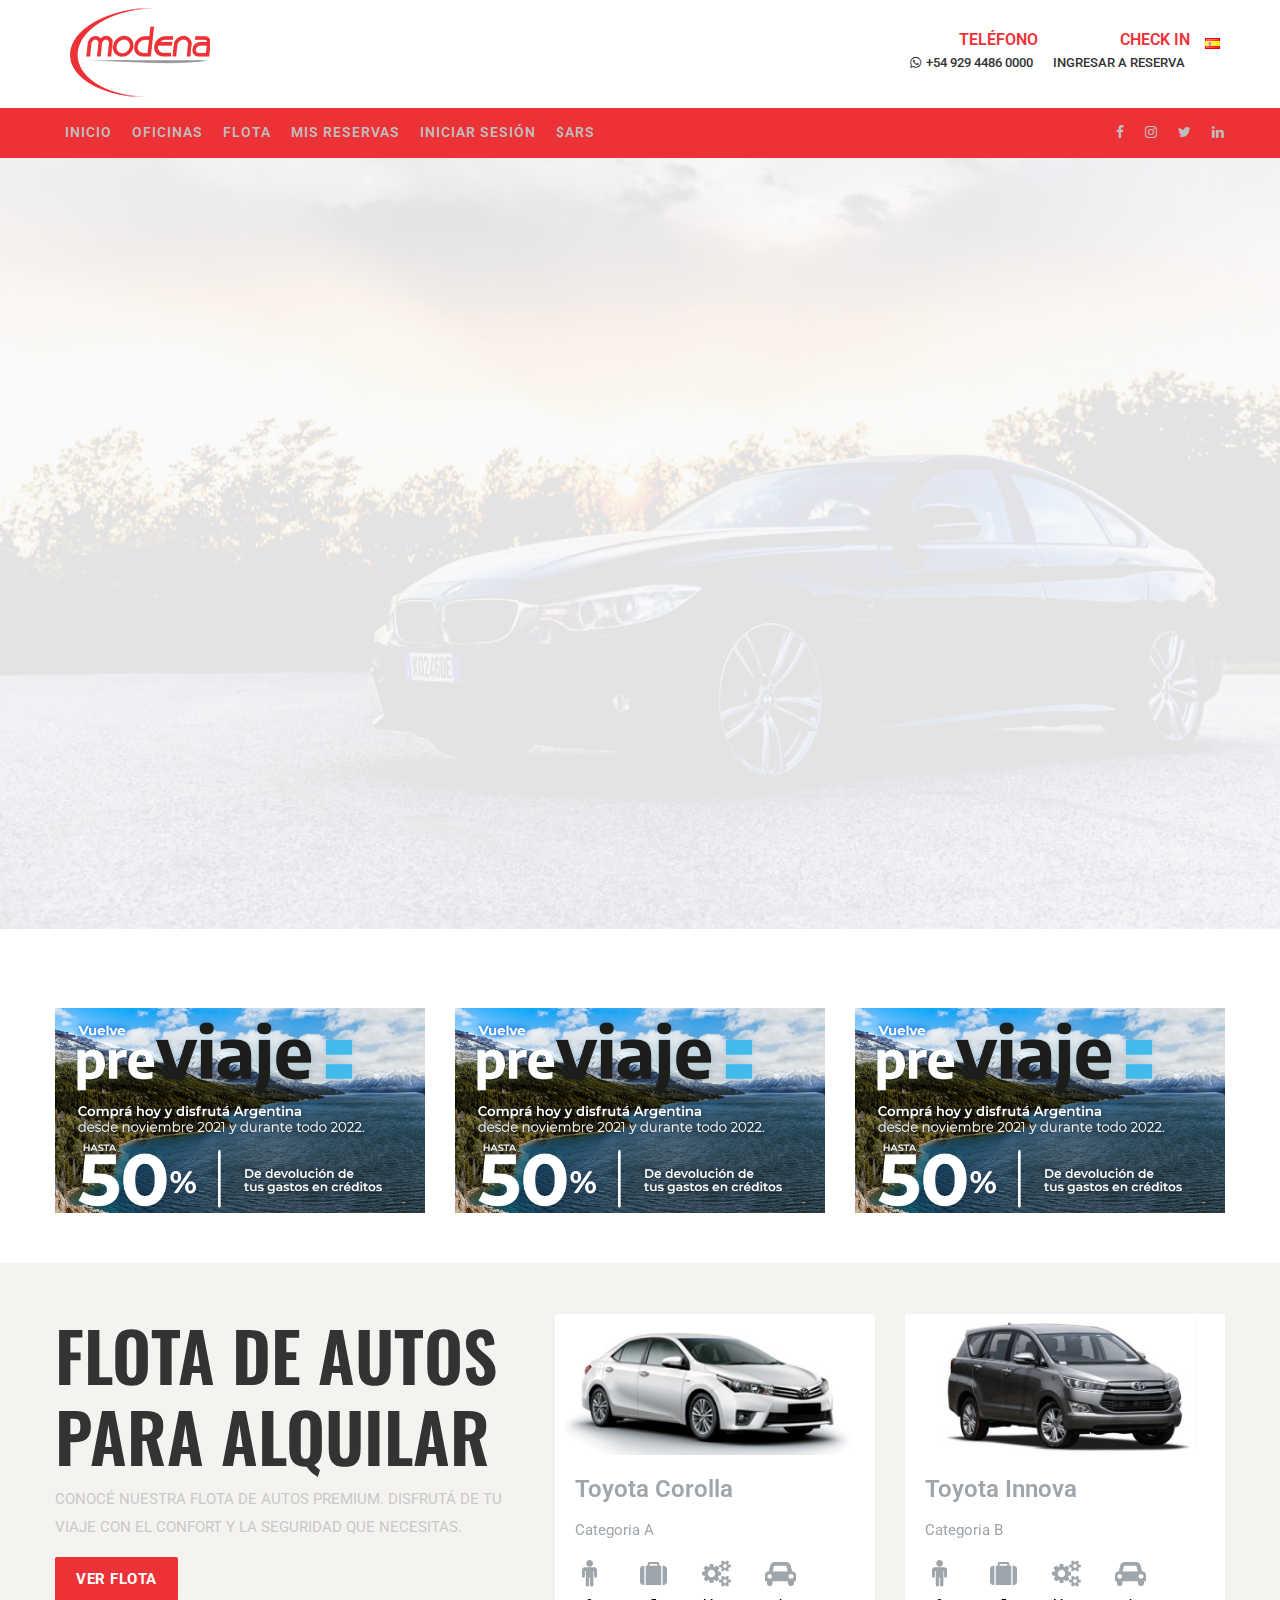
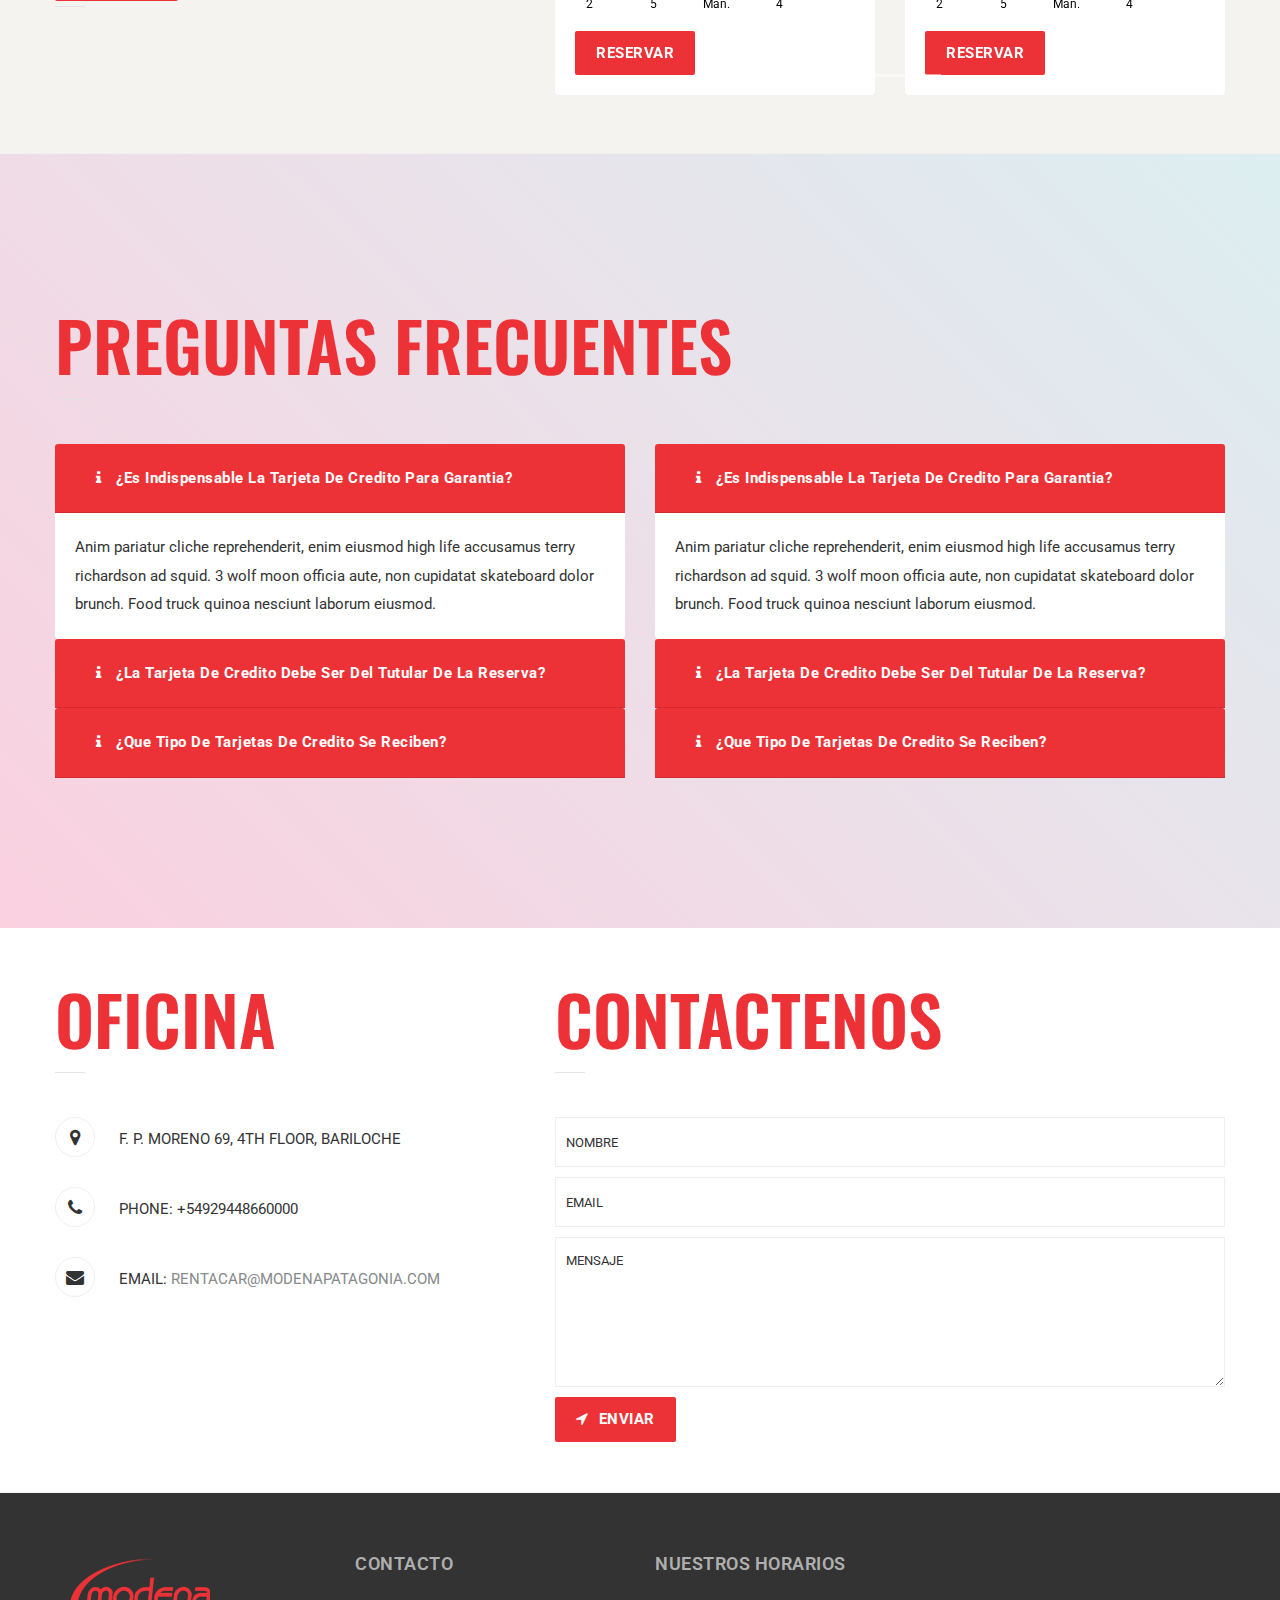
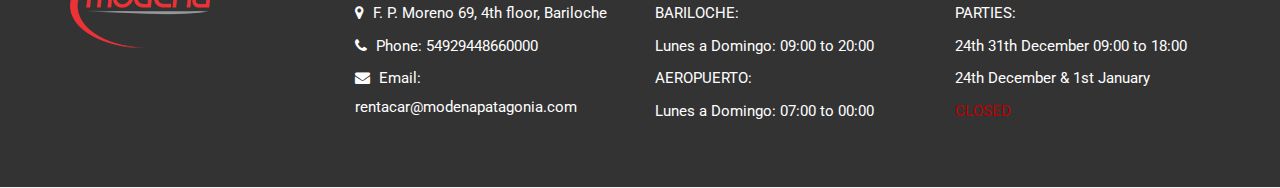
==== index.html @ 7d36aa36 "Upload inicial" ====
<!doctype html>
<html lang="en">
  <head>
    <meta charset="utf-8">
    <meta content="IE=edge" http-equiv="X-UA-Compatible">
    <meta content="width=device-width, initial-scale=1, maximum-scale=1" name="viewport">
    <!-- ========== SEO ========== -->
    <title>Modena Car Rental</title>
    <meta content="" name="description">
    <meta content="" name="keywords">
    <meta content="" name="author">
    <!-- ========== FAVICON ========== -->
    <link rel="apple-touch-icon-precomposed" href="images/favicon-apple.png"/>
    <link rel="icon" href="images/favicon.png">
    <!-- ========== STYLESHEETS ========== -->
    <link rel="stylesheet" href="css/bootstrap.min.css">
    <link rel="stylesheet" href="css/bootstrap-select.min.css">
    <link rel="stylesheet" href="css/jquery.mmenu.css">
    <link rel="stylesheet" href="revolution/css/layers.css">
    <link rel="stylesheet" href="revolution/css/settings.css">
    <link rel="stylesheet" href="revolution/css/navigation.css">
    <link rel="stylesheet" href="css/animate.min.css">
    <link rel="stylesheet" href="css/owl.carousel.min.css">
    <link rel="stylesheet" href="css/daterangepicker.css">
    <link rel="stylesheet" href="css/magnific-popup.css">
    <link rel="stylesheet" href="css/style.css">
    <link rel="stylesheet" href="css/responsive2.css">
    <!-- ========== ICON FONTS ========== -->
    <link href="fonts/font-awesome.min.css" rel="stylesheet">
    <link href="fonts/flaticon.css" rel="stylesheet">
    <!-- ========== GOOGLE FONTS ========== -->
    <link href="https://fonts.googleapis.com/css?family=Oswald:400,500,600,700%7CRoboto:100,300,400,400i,500,700" rel="stylesheet">
  </head>
  <body>
    <!-- ========== WHATSAPP ========== -->
  
  


  <!-- MODAL LOGINS -->
	
	<div id="mis-reservas" class="modal fade">
    <div class="modal-dialog modal-lg">
        <div class="modal-content">
          
            <div class="modal-body">
			 <button type="button" class="bootbox-close-button close" data-dismiss="modal" aria-hidden="true">×</button>
			<div class="modal-header row form-group">
                                   
                                    <h5 class="text-uppercase italic text-medium font-weight-600 trn">Mis Reservas </h5>
                                </div>
               
              <div class="row justify-content-md-center">

                <div class="col-lg-4">
                    <div class="padding-30px background-white border-1 border-grey-1">
                        <form>
                            <div class="form-group">
                                <label  class="col-form-label"><strong class=" trn">Correo Electrónico</strong></label>
                                <input type="email" class="form-control rounded-0 apiom_email" id="" placeholder="Email">
                            </div>
                            <div class="form-group">
                                <label for="inputPassword3" class="col-form-label"><strong class=" trn">Numero de Confirmación</strong></label>
                                <input type="text" class="form-control rounded-0" id="apiom_confirmation_number" placeholder="">
                            </div>
                            
                            <div class="form-group">
                                <a href="#" id="apiom_submit_mis_reservas" class="btn btn-primary btn-block rounded-0 background-main-color trn">Ir a la reserva</a>
                            </div>
                        </form>
                    </div>
                </div>

                <div class="col-lg-4 col-md-6">
                    <div class="margin-bottom-20px margin-top-20px">
                        <i class="fa fa-ticket margin-right-10px" aria-hidden="true"></i> <strong class="text-uppercase trn">¿No sabes cual es tu Nº de confirmación?</strong>
                        <span class="d-block text-grey-2 trn">Te enviaremos tu Nº de reserva al mail registrado en nuestro sistema</span>
						<span class="d-block"><a  class="text-grey-2 collapsed" data-toggle="collapse" data-parent="#accordion" href="#collapse3" aria-expanded="false" aria-controls="collapse1" class=" trn">ENVIAR EMAIL</a></span>
							<div class="  panel-collapse collapse" id="collapse3"  role="tabpanel" aria-labelledby="heading4" aria-expanded="false">
						 <div class="form-group">
                                
                                <input type="text" class="form-control rounded-0" id="inputPassword3" placeholder="Email">
                            </div>
							 <div class="form-group">
                                <a href="#" class="btn btn-primary btn-block rounded-0 background-main-color trn">Enviar</a>
                            </div>
                    </div>
					 </div>

                   
                   
                </div>
				
				

            </div>
            </div>
        </div>
    </div>
	 </div>
	 
	 
	 
	 
	 <div id="iniciar-sesion" class="modal fade">
    <div class="modal-dialog modal-lg">
        <div class="modal-content">
          
            <div class="modal-body">
			 <button type="button" class="bootbox-close-button close" data-dismiss="modal" aria-hidden="true">×</button>
			<div class="modal-header row form-group">
                                   
                                    <h5 class="text-uppercase italic text-medium font-weight-600 trn">Iniciar Sesión </h5>
                                </div>
               
              <div class="row justify-content-md-center">

                <div class="col-lg-4">
                    <div class="padding-30px background-white border-1 border-grey-1">
                        <form>
                            <div class="form-group">
                                <label for="inputEmail3" class="col-form-label"><strong class=" trn">Correo Electrónico</strong></label>
                                <input type="email" class="form-control rounded-0 apiom_email" id="" placeholder="Email">
                            </div>
                            <div class="form-group">
                                <label for="inputPassword3" class="col-form-label"><strong class=" trn">Contraseña</strong></label>
                                <input type="password" class="form-control rounded-0" id="apiom_password" placeholder="Contraseña">
                            </div>
                            
                            <div class="form-group">
                                <a href="#" id="apiom_submit_login" class="btn btn-primary btn-block rounded-0 background-main-color trn">Ingresar</a>
                            </div>
                        </form>
                    </div>
                </div>

                <div class="col-lg-4 col-md-6">
                    <div class="margin-bottom-20px margin-top-20px">
                        <i class="fa fa-key margin-right-10px" aria-hidden="true"></i> <strong class="text-uppercase trn">¿Olvidó su contraseña?</strong>
                        <span class="d-block text-grey-2 trn">Te enviaremos tu contraseña al mail registrado en nuestro sistema.</span>
						<span class="d-block"><a  class="text-grey-2 collapsed" data-toggle="collapse" data-parent="#accordion" href="#collapse1" aria-expanded="false" aria-controls="collapse1  trn">ENVIAR EMAIL</a></span>
							<div class="  panel-collapse collapse" id="collapse1"  role="tabpanel" aria-labelledby="heading4" aria-expanded="false">
						 <div class="form-group">
                                
                                <input type="text" class="form-control rounded-0" id="inputPassword3" placeholder="Email">
                            </div>
							 <div class="form-group">
                                <a href="#" class="btn btn-primary btn-block rounded-0 background-main-color trn">Enviar</a>
                            </div>
                    </div>
					 </div>

                    <div class="margin-bottom-15px padding-bottom-15px border-bottom-1 border-grey-2">
                        <i class="fa fa-user margin-right-10px" aria-hidden="true"></i> <strong class="text-uppercase collapsed trn" >¿Primera vez? </strong>
                        <span class="d-block"><a data-toggle="collapse" data-parent="#accordion" href="#collapse2" aria-expanded="false" aria-controls="collapse1" class="text-grey-2 trn">REGISTRATE</a></span>
                    </div>
                   
                </div>
				
				 <div class="col-lg-6 col-md-6 panel-collapse collapse" id="collapse2"  role="tabpanel" aria-labelledby="heading4" aria-expanded="false">
                     <div class="margin-top-20px padding-30px background-white border-1 border-grey-1">
					<form>
					<strong class="text-uppercase trn">REGISTRARSE</strong>
                        <div class="form-row">
                            <div class="form-group col-md-6">
                                <label   class=" trn">Nombre</label>
                                <input type="text" class="form-control"   placeholder="Nombre">
                            </div>
                            <div class="form-group col-md-6">
                                <label   class=" trn">Apellido</label>
                                <input type="email" class="form-control"   placeholder="Apellido">
                            </div>
                        </div>
                        <div class="form-group">
                            <label  class=" trn">Email</label>
                            <input type="text" class="form-control"   placeholder="Email">
                        </div>
                        <div class="form-row">
                            <div class="form-group col-md-6">
                                <label   class=" trn">Contraseña</label>
                                <input type="password" class="form-control"   placeholder="Contraseña">
                            </div>
                            <div class="form-group col-md-6">
                                <label   class=" trn">Repetir Contraseña</label>
                                <input type="password" class="form-control"   placeholder="Contraseña">
                            </div>
                        </div>
                        <a href="#" class="btn-sm btn-lg btn-block background-main-color text-white text-center font-weight-bold text-uppercase rounded-0 padding-15px trn">Enviar</a>
                    </form>
					 </div>
                </div>

            </div>
            </div>
        </div>
    </div>
	 </div>
	 
	 
	 
<!-- END MODAL LOGINS -->


  
  
    <!-- ========== MOBILE MENU ========== -->
    <nav id="mobile-menu"></nav>
    <!-- ========== WRAPPER ========== -->
    <div class="wrapper">
      <!-- ========== TOP MENU ========== -->
      <div class="topbar">
        <div class="container">
         <div class="brand">
            <div class="logo">
              <a href="index.html">
                <img src="images/LOGO-rentafacil.png" alt="">
              </a>
            </div>
          </div>
          <div class="top-right-menu">
            <ul class="top-menu">
              <li class="d-none d-md-inline">
			  <h6 style="text-align:right; margin-bottom:0px;">TELÉFONO</h6>
                <a href="tel:5492944860000">
				
                  <i class="fa fa-whatsapp"></i>+54 929 4486 0000
                </a>
              </li>
              <li class="d-none d-md-inline">
			  <h6 style="text-align:right; margin-bottom:0px;">CHECK IN</h6>
                <a href="#">Ingresar a Reserva</a>
              </li>
              <li class="language-menu">
                <a href="#" class="active-language" id="idiomaSelector"><img src="images/icons/flags/es.png" class="bg-esp" alt="Image"></a>
                <ul class="languages">
				
				 <li class="language"><a   class="lang_selector" id="idiomaES" data-value="es"
                onclick="setIdioma('ES', true);$('#idiomaSelector').html(getIdiomaCompleto())"><img class="bg-ing"
                    src="images/icons/flags/es.png" alt=""><span  class=" trn"> Español</span></a></li>

								<li class="language"><a   class="lang_selector" id="idiomaEN" data-value="en" onclick="setIdioma('EN', true);$('#idiomaSelector').html(getIdiomaCompleto())"  ><img class="bg-ing" src="images/icons/flags/gb.png" alt=""> <span  class=" trn">Inglés</span></a></li>
								<li class="language"><a   class="lang_selector" id="idiomaPT" data-value="pt" onclick="setIdioma('PT', true);$('#idiomaSelector').html(getIdiomaCompleto())"><img class="bg-bra trn" src="images/icons/flags/pt.png" alt=""> <span  class=" trn">Portugués</span></a></li>
                 
                </ul>
              </li>
            </ul>
          </div>
        </div>
      </div>
      <!-- ========== HEADER ========== -->
      <header class="horizontal-header sticky-header" data-menutoggle="991">
        <div class="container">
          <!-- BRAND -->
          
          <!-- MOBILE MENU BUTTON -->
          <div id="toggle-menu-button" class="toggle-menu-button">
            <span class="line"></span>
            <span class="line"></span>
            <span class="line"></span>
          </div>
          <!-- MAIN MENU -->
          <nav id="main-menu" class="main-menu">
            <ul class="menu">
              <li class="menu-item">
                <a href="index.html">INICIO</a>
               
              </li>
              <li class="menu-item ">
                <a href="oficinas.html">OFICINAS</a>
                
              </li>
			   <li class="menu-item ">
                <a href="flota.html">FLOTA</a>
                
              </li>
			   <li class="menu-item ">
                <a href="#"  data-toggle="modal" data-target="#mis-reservas">MIS RESERVAS</a>
                
              </li>
			   <li class="menu-item ">
                <a href="#"  data-toggle="modal" data-target="#iniciar-sesion" >INICIAR SESIÓN</a>
                
              </li>
              
                  <li class="menu-item dropdown">
                    <a href="#" class="apiom_ul_monedas  " >$ARS</a>
					<ul id="apiom_ulMonedaUsuario" class="submenu">
								<li class="convert menu-item" data-to-currency="ARS" id="ARS"><a>$ (ARS)</a></li>
								<li class="convert menu-item" data-to-currency="USD" id="USD"><a>US$ (USD)</a></li>
								<li class="convert menu-item" data-to-currency="EUR" value="EUR" id="EUR"><a>€ (EUR)</a></li>
								<li class="convert menu-item" data-to-currency="BRL" value="BRL" id="BRL"><a>R$ (BRL)</a></li>
								<li class="convert menu-item" data-to-currency="UYU" value="UYU" id="UYU"><a>$ (UYU)</a></li>
								
							</ul>
                   
                  </li>
                 
                 
             
            </ul>
			
			<ul class="menu" style="float:right;">
              <li class="menu-item">
                <a href="https://www.facebook.com/Nelson09091968/" target="_blank"><i class="fa fa-facebook"></i></a>
				</li>
				 <li class="menu-item">
                <a href="https://www.instagram.com/modenacarrental/"  target="_blank"><i class="fa fa-instagram"></i></a>
				</li>
        <li class="menu-item">
          <a href="https://twitter.com/modenacarrental"  target="_blank"><i class="fa fa-twitter"></i></a>
  </li>
  <li class="menu-item">
    <a href="https://www.linkedin.com/company/modena-car-rental/"  target="_blank"><i class="fa fa-linkedin"></i></a>
</li>
			  
			  
			  
			   </ul>
          </nav>
		  
		  
        </div>
      </header>
      <!-- ========== REVOLUTION SLIDER ========== -->
       <div class="slider">
        <div id="rev-slider-2" class="rev_slider color-slider op2" style="display:none" data-version="5.4.5">
         
          <!-- ========== VERTICAL BOOKING FORM ========== -->
          <div class="tp-static-layers index2">
            <div
              class="tp-static-layer tp-caption"
              data-startslide="0"
              data-endslide="99"
              data-frames='[{"delay":2000,"speed":750,"sfxcolor":"#ffffff","sfx_effect":"blockfromleft","frame":"0","from":"z:0;","to":"o:1;","ease":"Power3.easeInOut"},{"delay":"wait","speed":500,"sfxcolor":"#ffffff","sfx_effect":"blocktoleft","frame":"999","to":"z:0;","ease":"Power4.easeOut"}]'
              data-x="['left','left','center','center']"
              data-hoffset="['15','15','0','0']"
              data-y="['50','50','700','700']"
              data-width="[700, 700, 768, 480]"
              data-height="[auto, auto, auto, auto]"
              style="z-index: 11;">
              <div class="vertical-booking-form slider-booking-form">
                <!-- ========== BOOKING NOTIFICATION ========== -->
                <div id="booking-notification" class="notification"></div>
                <h3 class="form-title">Reserve su auto</h3>
                <div class="inner">
                  <form id="booking-form">
				  
				  
				   <div class="row">
                            <div class="form-group col-lg-6">
                                 <label>Ciudad desde</label>
                                <div class="destination"><form autocomplete="off" >
  <div id="apiom_ciudad_desde" class="autocomplete" >
    <input class="form-control" id="myInput" type="text" name="myCountry" placeholder="">
  </div>
  
</form>

								</div>
                            </div>
							<div class="form-group col-lg-6">
                                 <label>Ciudad hasta </label>
                                <div class="destination">
								<form autocomplete="off" >
  <div id="apiom_ciudad_hasta" class="autocomplete2" >
    <input class="form-control" id="myInput2" type="text" name="myCountry2" placeholder="">
  </div>
  
</form>
								</div>
                            </div>
                            <div class="form-group col-lg-6 col-xs-12">
                              <label>Fecha y Hora desde</label>

                              <div class="row">

                              <div class="form-group col-lg-6 col-xs-6">
                              
                                <input id="apiom_fecha_desde" type="date" class="apiom_fecha_desde form-control" value="15/06/2021" placeholder="Fecha desde">
                               <input type="hidden" id="apiom_fecha_desde">
                            </div>
                            <div class="form-group col-lg-6 col-xs-6">
                               
                              <input id="apiom_hora_desde" type="time" class="form-control timepicker">
                          </div>
                              
                              </div>
                            </div>

							 <div class="form-group col-lg-6 col-xs-12">
                   <label>Fecha y Hora Hasta</label>
                <div class="row">
                               
                   <div class="form-group col-lg-6 col-xs-6">
                                  <input id="apiom_fecha_hasta" type="date" class="apiom_fecha_hasta form-control" value="25/06/2021" placeholder="Fecha hasta">
                                  <input type="hidden" id="apiom_fecha_hasta">
                            </div>
                          
							 <div class="form-group col-lg-6 col-xs-6">
                              
                              
                               <div class="time-input"><input id="apiom_hora_hasta"  type="time" class="form-control timepicker"></div>
                            </div>
                          </div>
                          </div>



                            <div class="form-group  col-lg-6">
                               
                                <div class=""><input id="apiom_codigo_tarifa"  type="text" class="form-control" placeholder="Codigo de tarifa"></div>
                            </div>
                           
                        </div>
                   
                    <!-- BOOKING BUTTON -->
                    <button id="apiom_submit_search"  type="submit" class="btn btn-book">BUSCAR AUTO</button>
                    <div class="advanced-form-link">
                     
                    </div>
                  </form>
                </div>
              </div>
            </div>
          </div>
		  
		   <ul>
            <!-- SLIDE NR. 1 -->
            <li data-transition="crossfade">
              <!-- MAIN IMAGE -->
              <img src="images/bg1.jpg" alt="Image" title="Image" data-bgposition="center center" data-bgfit="cover" data-bgrepeat="no-repeat" data-bgparallax="10" class="rev-slidebg" data-no-retina="">
              <!-- LAYER NR. 1 -->
              <div
                class="tp-caption tp-resizeme"
                data-x="750"
                data-y="['180','180','100','100']"
                data-responsive_offset="on"
                data-fontsize="['65','50','40','30']"
                data-lineheight="['60','50','40','30']"
                data-whitespace="nowrap"
                data-frames='[{"delay":1000,"speed":750,"sfxcolor":"#ffffff","sfx_effect":"blockfromleft","frame":"0","from":"z:0;","to":"o:1;","ease":"Power3.easeInOut"},{"delay":"wait","speed":500,"sfxcolor":"#ffffff","sfx_effect":"blocktoleft","frame":"999","to":"z:0;","ease":"Power4.easeOut"}]'
                style="z-index: 5; color: #fff; font-weight: 900; text-shadow: 2px 2px #000; text-align:right;">
                MODENA </br>Car Rental
              </div>
             
            </li>
           
          </ul>
        </div>
      </div>
      <!-- ========== ABOUT ========== -->
      <section class="hidden-xs ">
        <div class="container">
          <div class="row" id=”apiom_promociones”>
            <div class="col-lg-4">
              <img src="images/promo.jpg" class="img-fluid">
            </div>
			 <div class="col-lg-4">
              <img src="images/promo.jpg" class="img-fluid">
            </div>
            <div class="col-lg-4">
              <img src="images/promo.jpg" class="img-fluid">
            </div>
          </div>
        </div>
      </section>
	  
	 
      <!-- ========== ROOMS ========== -->
      <section class="rooms gray">
        <div class="container">
         
          
           
         
          <div class="row">
            <!-- ITEM -->
            <div class="col-md-5">
			<div class="section-title">
			  <h4>Flota de Autos para alquilar</h4>
			  <p>Conocé nuestra flota de autos premium. Disfrutá de tu viaje con el confort y la seguridad que necesitas.</p>
                <button href="flota.html"  type="submit" class="btn btn-book">Ver flota </button>
            </div>
			 </div>
            <!-- ITEM -->
           <div class="col-md-7">
              <!--Carousel Wrapper-->
    <div id="multi-item-example" class="carousel slide carousel-multi-item" data-ride="carousel">

      <!--Controls-->
      <!-- <div class="controls-top"> -->
        <!-- <a class="btn-floating" href="#multi-item-example" data-slide="prev"><i class="fa fa-chevron-left"></i></a> -->
        <!-- <a class="btn-floating" href="#multi-item-example" data-slide="next"><i class="fa fa-chevron-right"></i></a> -->
      <!-- </div> -->
      <!--/.Controls-->

      <!--Indicators-->
      <ol class="carousel-indicators">
        <li data-target="#multi-item-example" data-slide-to="0" class="active"></li>
        <li data-target="#multi-item-example" data-slide-to="1"></li>
        <li data-target="#multi-item-example" data-slide-to="2"></li>
      </ol>
      <!--/.Indicators-->

      <!--Slides-->
      <div class="carousel-inner" role="listbox">

        <!--First slide-->
        <div class="carousel-item active">

          <div class="row">
            <div class="col-md-6">
              <div class="card mb-2">
                <img class="card-img-top" src="images/auto1.png"
                  alt="Card image cap">
                <div class="card-body">
                  <h3 class="card-title">Toyota Corolla</h3>
                  <p class="card-text">Categoria A</p>
				   <div class="detalles-auto">
				  <div class="details-item "><i class="fa fa-male"></i> <p class="texto-detalles">2</p></div>
				  <div class="details-item "><i class="fa fa-suitcase"></i><p class="texto-detalles">5</p></div>
				  <div class="details-item "><i class="fa fa-cogs"></i><p class="texto-detalles">Man.</p></div>
				  <div class="details-item"><i class="fa fa-car"></i><p class="texto-detalles">4</p></div>
				  </div>
                  <button class="btn btn-book">Reservar</button>
                 
                </div>
              </div>
            </div>

            <div class="col-md-6 clearfix d-none d-md-block">
              <div class="card mb-2">
                <img class="card-img-top" src="images/auto2.jpg"
                  alt="Card image cap">
                <div class="card-body">
                  <h3 class="card-title">Toyota Innova </h3>
                  <p class="card-text">Categoria B</p>
				  <div class="detalles-auto">
				  <div class="details-item "><i class="fa fa-male"></i> <p class="texto-detalles">2</p></div>
				  <div class="details-item "><i class="fa fa-suitcase"></i><p class="texto-detalles">5</p></div>
				  <div class="details-item "><i class="fa fa-cogs"></i><p class="texto-detalles">Man.</p></div>
				  <div class="details-item"><i class="fa fa-car"></i><p class="texto-detalles">4</p></div>
				  </div>
                  <button class="btn btn-book">Reservar</button>
                </div>
              </div>
            </div>

          
          </div>

        </div>
        <!--/.First slide-->

        <!--Second slide-->
        <div class="carousel-item">

         <div class="row">
            <div class="col-md-6">
              <div class="card mb-2">
                <img class="card-img-top" src="images/auto1.png"
                  alt="Card image cap">
                <div class="card-body">
                  <h3 class="card-title">Toyota Corolla</h3>
                  <p class="card-text">Categoria A</p>
				   <div class="detalles-auto">
				  <div class="details-item "><i class="fa fa-male"></i> <p class="texto-detalles">2</p></div>
				  <div class="details-item "><i class="fa fa-suitcase"></i><p class="texto-detalles">5</p></div>
				  <div class="details-item "><i class="fa fa-cogs"></i><p class="texto-detalles">Man.</p></div>
				  <div class="details-item"><i class="fa fa-car"></i><p class="texto-detalles">4</p></div>
				  </div>
                  <button class="btn btn-book">Reservar</button>
                 
                </div>
              </div>
            </div>

            <div class="col-md-6 clearfix d-none d-md-block">
              <div class="card mb-2">
                <img class="card-img-top" src="images/auto2.jpg"
                  alt="Card image cap">
                <div class="card-body">
                  <h3 class="card-title">Toyota Innova </h3>
                  <p class="card-text">Categoria B</p>
				  <div class="detalles-auto">
				  <div class="details-item "><i class="fa fa-male"></i> <p class="texto-detalles">2</p></div>
				  <div class="details-item "><i class="fa fa-suitcase"></i><p class="texto-detalles">5</p></div>
				  <div class="details-item "><i class="fa fa-cogs"></i><p class="texto-detalles">Man.</p></div>
				  <div class="details-item"><i class="fa fa-car"></i><p class="texto-detalles">4</p></div>
				  </div>
                  <button class="btn btn-book">Reservar</button>
                </div>
              </div>
            </div>

          
          </div>

        </div>
        <!--/.Second slide-->

        

      </div>
      <!--/.Slides-->

    </div>
    <!--/.Carousel Wrapper-->
            </div>
            
          </div>
        </div>
      </section>
     
      <!-- ========== RESTAURANT ========== -->
      <section class="restaurant image-bg parallax gradient-overlay op3" data-src="images/bg4.jpg" data-parallax="scroll" data-speed="0.3" data-mirror-selector=".wrapper" data-z-index="0">
        <div class="container">
          <div class="section-title">
            <h4>PREGUNTAS FRECUENTES</h4>
           
          </div>
          <div class="row">
			
			
                <div class="col-lg-6 col-md-6">
                    


                    <div class="accordion" id="accordionExample">
                      <div class="card">
                        <div class="card-header" id="headingOne">
                          
                            <button class="btn btn-link d-block  text-capitalize text-up-small font-weight-700 " type="button" data-toggle="collapse" data-target="#1" aria-expanded="true" aria-controls="collapseOne">
                             
                              <i class="fa fa-info margin-right-10px" ></i> <span class="trn">¿Es indispensable la tarjeta de credito para garantia? </span>
                            
                            </button>
                         
                        </div>
                    
                        <div id="1" class="collapse show" aria-labelledby="headingOne" data-parent="#accordionExample">
                          <div class="card-body">
                            Anim pariatur cliche reprehenderit, enim eiusmod high life accusamus terry richardson ad squid. 3 wolf moon officia aute, non cupidatat skateboard dolor brunch. Food truck quinoa nesciunt laborum eiusmod. 
                          </div>
                        </div>
                      </div>
                      <div class="card">
                        <div class="card-header" id="headingTwo">
                          <h2 class="mb-0">
                            <button class="btn btn-link collapsed d-block  text-capitalize text-up-small font-weight-700 " type="button" data-toggle="collapse" data-target="#2" aria-expanded="false" aria-controls="collapseTwo">
                              <i class="fa fa-info margin-right-10px" ></i> <span class="trn">¿La tarjeta de credito debe ser del tutular de la reserva?</span>
                            </button>
                          </h2>
                        </div>
                        <div id="2" class="collapse" aria-labelledby="headingTwo" data-parent="#accordionExample">
                          <div class="card-body">
                            Anim pariatur cliche reprehenderit, enim eiusmod high life accusamus terry richardson ad squid. 3 wolf moon officia aute, non cupidatat skateboard dolor brunch. Food truck quinoa nesciunt laborum eiusmod.
                          </div>
                        </div>
                      </div>
                      <div class="card">
                        <div class="card-header" id="headingThree">
                          <h2 class="mb-0">
                            <button class="btn btn-link collapsed d-block  text-capitalize text-up-small font-weight-700 " type="button" data-toggle="collapse" data-target="#3" aria-expanded="false" aria-controls="collapseThree">
                              <i class="fa fa-info margin-right-10px" ></i> <span class="trn">¿Que tipo de tarjetas de credito se reciben?</span>
                            </button>
                          </h2>
                        </div>
                        <div id="3" class="collapse" aria-labelledby="headingThree" data-parent="#accordionExample">
                          <div class="card-body">
                            Anim pariatur cliche reprehenderit, enim eiusmod high life accusamus terry richardson ad squid. 3 wolf moon officia aute, non cupidatat skateboard dolor brunch. Food truck quinoa nesciunt laborum eiusmod.
                          </div>
                        </div>
                      </div>
                    </div>
                </div>
               
			     <div class="col-lg-6 col-md-6">
            <div class="accordion" id="accordionExample2">
              <div class="card">
                <div class="card-header" id="headingOne">
                  <h2 class="mb-0">
                    <button class="btn btn-link d-block text-capitalize text-up-small font-weight-700 " type="button" data-toggle="collapse" data-target="#4" aria-expanded="true" aria-controls="collapseOne">
                      <i class="fa fa-info margin-right-10px" ></i> <span class="trn">¿Es indispensable la tarjeta de credito para garantia? </span>
                    </button>
                  </h2>
                </div>
            
                <div id="4" class="collapse show" aria-labelledby="headingOne" data-parent="#accordionExample2">
                  <div class="card-body">
                    Anim pariatur cliche reprehenderit, enim eiusmod high life accusamus terry richardson ad squid. 3 wolf moon officia aute, non cupidatat skateboard dolor brunch. Food truck quinoa nesciunt laborum eiusmod.
                  </div>
                </div>
              </div>
              <div class="card">
                <div class="card-header" id="headingTwo">
                  <h2 class="mb-0">
                    <button class="btn btn-link collapsed d-block  text-capitalize text-up-small font-weight-700 " type="button" data-toggle="collapse" data-target="#5" aria-expanded="false" aria-controls="collapseTwo">
                      <i class="fa fa-info margin-right-10px" ></i> <span class="trn">¿La tarjeta de credito debe ser del tutular de la reserva?</span>
                    </button>
                  </h2>
                </div>
                <div id="5" class="collapse" aria-labelledby="headingTwo" data-parent="#accordionExample2">
                  <div class="card-body">
                    Anim pariatur cliche reprehenderit, enim eiusmod high life accusamus terry richardson ad squid. 3 wolf moon officia aute, non cupidatat skateboard dolor brunch. Food truck quinoa nesciunt laborum eiusmod. 
                  </div>
                </div>
              </div>
              <div class="card">
                <div class="card-header" id="headingThree">
                  <h2 class="mb-0">
                    <button class="btn btn-link collapsed d-block  text-capitalize text-up-small font-weight-700 " type="button" data-toggle="collapse" data-target="#6" aria-expanded="false" aria-controls="collapseThree">
                      <i class="fa fa-info margin-right-10px" ></i> <span class="trn">¿Que tipo de tarjetas de credito se reciben?</span>
                    </button>
                  </h2>
                </div>
                <div id="6" class="collapse" aria-labelledby="headingThree" data-parent="#accordionExample2">
                  <div class="card-body">
                    Anim pariatur cliche reprehenderit, enim eiusmod high life accusamus terry richardson ad squid. 3 wolf moon officia aute, non cupidatat skateboard dolor brunch. Food truck quinoa nesciunt laborum eiusmod. 
                  </div>
                </div>
              </div>
            </div>
                </div>
				
				
		 
			
			 </div>
        </div>
      </section>
     
      <!-- ========== CONTACT V2 ========== -->
      <section class="contact-v2 ">
        <div class="container">
          <div class="row">
            <div class="col-md-5">
              <div class="section-title">
                <h4>OFICINA</h4>
               
              </div>
              <ul class="contact-details">
                <li>
                  <i class="fa fa-map-marker" aria-hidden="true"></i>
                  F. P. Moreno 69, 4th floor, Bariloche</li>
                <li>
                  <i class="fa fa-phone" aria-hidden="true"></i>
                  Phone: +54929448660000
                </li>
                
                
                <li>
                  <i class="fa fa-envelope"></i>
                  Email:
                  <a href="mailto:rentacar@modenapatagonia.com">rentacar@modenapatagonia.com</a>
                </li>
              </ul>
            </div>
            <div class="col-md-7">
              <div class="section-title">
                <h4>CONTACTENOS</h4>
               
              </div>
              <form id="contact-form" name="contact-form">
                <div class="form-group">
                  <input class="form-control apiom_nombre" name="name" placeholder="Nombre" type="text">
                </div>
                <div class="form-group">
                  <input class="form-control apiom_email" name="email" type="email" placeholder="Email">
                </div>
                <div class="form-group">
                  <textarea class="form-control apiom_mensaje" name="message" placeholder="Mensaje"></textarea>
                </div>
                <button class="btn apiom_enviar" type="submit">
                  <i class="fa fa-location-arrow"></i>Enviar</button>
              </form>
            </div>
          </div>
        </div>
      </section>
     
      <!-- ========== FOOTER ========== -->
      <footer>
        <div class="footer-widgets">
          <div class="container">
            <div class="row">
              <!-- WIDGET -->
              <div class="col-md-3">
                <div class="footer-widget">
                  <img src="images/LOGO-rentafacil.png" class="footer-logo" alt="Hotel Himara">
                  <div class="inner">
                 
                    
                  </div>
                </div>
              </div>
			   <!-- WIDGET -->
              <div class="col-md-3">
                <div class="footer-widget">
                  <h3>Contacto</h3>
                  <div class="inner">
                    <ul class="contact-details">
                      <li>
                        <i class="fa fa-map-marker" aria-hidden="true"></i>
                        F. P. Moreno 69, 4th floor, Bariloche</li>
                      <li>
                        <i class="fa fa-phone" aria-hidden="true"></i>
                        Phone: 
                        54929448660000
                        
                      </li>
                     
                        
                      <li>
                        <i class="fa fa-envelope"></i>
                        Email:
                        <a href="mailto:rentacar@modenapatagonia.com">rentacar@modenapatagonia.com</a>
                      </li>
                    </ul>
                  </div>
                </div>
              </div>
              <!-- WIDGET -->
              <div class="col-md-3">
                <div class="footer-widget">
                  <h3>Nuestros Horarios</h3>
                  <div class="inner">
                    <ul class="latest-posts">
                      <li>BARILOCHE:</li>
                        <li>Lunes a Domingo: 09:00 to 20:00</li>
                        <li>AEROPUERTO:</li>
                        <li>Lunes a Domingo: 07:00 to 00:00</li>
                       
                    </ul>
                  </div>
                </div>
              </div>
              <!-- WIDGET -->
              <div class="col-md-3">
                <div class="footer-widget">
                  <h3>&nbsp;</h3>
                  <div class="inner">
                    <ul class="useful-links">
                      <li>PARTIES:</li>
                        <li>24th 31th December 09:00 to 18:00</li>
                        <li>24th December & 1st January</li>
                        <li class="text-red">CLOSED</li>
						
                    </ul>
                  </div>
                </div>
              </div>
             
            </div>
          </div>
        </div>
       
       
      </footer>
    </div>
  
    <!-- ========== BACK TO TOP ========== -->
    <div class="back-to-top">
      <i class="fa fa-angle-up" aria-hidden="true"></i>
    </div>
    <!-- ========== JAVASCRIPT ========== -->
    <script src="js/jquery.min.js"></script>
    <script src="http://maps.google.com/maps/api/js?key=YOUR_API_KEY"></script>
    <script src="js/bootstrap.min.js"></script>
    <script src="js/bootstrap-select.min.js"></script>
    <script src="js/jquery.mmenu.js"></script>
    <script src="js/jquery.inview.min.js"></script>
    <script src="js/jquery.countdown.min.js"></script>
    <script src="js/jquery.magnific-popup.min.js"></script>
    <script src="js/owl.carousel.min.js"></script>
    <script src="js/owl.carousel.thumbs.min.js"></script>
    <script src="js/isotope.pkgd.min.js"></script>
    <script src="js/imagesloaded.pkgd.min.js"></script>
    <script src="js/masonry.pkgd.min.js"></script>
    <script src="js/wow.min.js"></script>
    <script src="js/countup.min.js"></script>
    <script src="js/moment.min.js"></script>
    <script src="js/daterangepicker.js"></script>
    <script src="js/parallax.min.js"></script>
    <script src="js/smoothscroll.min.js"></script>
    <script src="js/instafeed.min.js"></script>
    <script src="js/main.js"></script>
    <!-- ========== REVOLUTION SLIDER ========== -->
    <script src="revolution/js/jquery.themepunch.tools.min.js"></script>
    <script src="revolution/js/jquery.themepunch.revolution.min.js"></script>
    <script src="revolution/js/extensions/revolution.extension.actions.min.js"></script>
    <script src="revolution/js/extensions/revolution.extension.carousel.min.js"></script>
    <script src="revolution/js/extensions/revolution.extension.kenburn.min.js"></script>
    <script src="revolution/js/extensions/revolution.extension.layeranimation.min.js"></script>
    <script src="revolution/js/extensions/revolution.extension.migration.min.js"></script>
    <script src="revolution/js/extensions/revolution.extension.navigation.min.js"></script>
    <script src="revolution/js/extensions/revolution.extension.parallax.min.js"></script>
    <script src="revolution/js/extensions/revolution.extension.slideanims.min.js"></script>
    <script src="revolution/js/extensions/revolution.extension.video.min.js"></script>
	
	<script>
function autocomplete(inp, arr) {
  /*the autocomplete function takes two arguments,
  the text field element and an array of possible autocompleted values:*/
  var currentFocus;
  /*execute a function when someone writes in the text field:*/
  inp.addEventListener("input", function(e) {
      var a, b, i, val = this.value;
      /*close any already open lists of autocompleted values*/
      closeAllLists();
      if (!val) { return false;}
      currentFocus = -1;
      /*create a DIV element that will contain the items (values):*/
      a = document.createElement("DIV");
      a.setAttribute("id", this.id + "autocomplete-list");
      a.setAttribute("class", "autocomplete-items");
      /*append the DIV element as a child of the autocomplete container:*/
      this.parentNode.appendChild(a);
      /*for each item in the array...*/
      for (i = 0; i < arr.length; i++) {
        /*check if the item starts with the same letters as the text field value:*/
        if (arr[i].substr(0, val.length).toUpperCase() == val.toUpperCase()) {
          /*create a DIV element for each matching element:*/
          b = document.createElement("DIV");
          /*make the matching letters bold:*/
          b.innerHTML = "<strong>" + arr[i].substr(0, val.length) + "</strong>";
          b.innerHTML += arr[i].substr(val.length);
          /*insert a input field that will hold the current array item's value:*/
          b.innerHTML += "<input type='hidden' value='" + arr[i] + "'>";
          /*execute a function when someone clicks on the item value (DIV element):*/
          b.addEventListener("click", function(e) {
              /*insert the value for the autocomplete text field:*/
              inp.value = this.getElementsByTagName("input")[0].value;
              /*close the list of autocompleted values,
              (or any other open lists of autocompleted values:*/
              closeAllLists();
          });
          a.appendChild(b);
        }
      }
  });
  /*execute a function presses a key on the keyboard:*/
  inp.addEventListener("keydown", function(e) {
      var x = document.getElementById(this.id + "autocomplete-list");
      if (x) x = x.getElementsByTagName("div");
      if (e.keyCode == 40) {
        /*If the arrow DOWN key is pressed,
        increase the currentFocus variable:*/
        currentFocus++;
        /*and and make the current item more visible:*/
        addActive(x);
      } else if (e.keyCode == 38) { //up
        /*If the arrow UP key is pressed,
        decrease the currentFocus variable:*/
        currentFocus--;
        /*and and make the current item more visible:*/
        addActive(x);
      } else if (e.keyCode == 13) {
        /*If the ENTER key is pressed, prevent the form from being submitted,*/
        e.preventDefault();
        if (currentFocus > -1) {
          /*and simulate a click on the "active" item:*/
          if (x) x[currentFocus].click();
        }
      }
  });
  function addActive(x) {
    /*a function to classify an item as "active":*/
    if (!x) return false;
    /*start by removing the "active" class on all items:*/
    removeActive(x);
    if (currentFocus >= x.length) currentFocus = 0;
    if (currentFocus < 0) currentFocus = (x.length - 1);
    /*add class "autocomplete-active":*/
    x[currentFocus].classList.add("autocomplete-active");
  }
  function removeActive(x) {
    /*a function to remove the "active" class from all autocomplete items:*/
    for (var i = 0; i < x.length; i++) {
      x[i].classList.remove("autocomplete-active");
    }
  }
  function closeAllLists(elmnt) {
    /*close all autocomplete lists in the document,
    except the one passed as an argument:*/
    var x = document.getElementsByClassName("autocomplete-items");
    for (var i = 0; i < x.length; i++) {
      if (elmnt != x[i] && elmnt != inp) {
        x[i].parentNode.removeChild(x[i]);
      }
    }
  }
  /*execute a function when someone clicks in the document:*/
  document.addEventListener("click", function (e) {
      closeAllLists(e.target);
  });
}

/*An array containing all the country names in the world:*/
var countries = ["Bariloche","Buenos Aires Aeroparque","Bahia Blanca","Cataratas del Iguazu Aeropuerto","Buenos Aires Ezeiza","Cordoba Aeropuerto","El Calafate Aeropuerto","Salta Aeropuerto","Tigre Centro","Tucuman Aeropuerto","Ushuaia Aeropuerto"];

/*initiate the autocomplete function on the "myInput" element, and pass along the countries array as possible autocomplete values:*/
autocomplete(document.getElementById("myInput"), countries);
</script>


<script>
function autocomplete(inp, arr) {
  /*the autocomplete function takes two arguments,
  the text field element and an array of possible autocompleted values:*/
  var currentFocus;
  /*execute a function when someone writes in the text field:*/
  inp.addEventListener("input", function(e) {
      var a, b, i, val = this.value;
      /*close any already open lists of autocompleted values*/
      closeAllLists();
      if (!val) { return false;}
      currentFocus = -1;
      /*create a DIV element that will contain the items (values):*/
      a = document.createElement("DIV");
      a.setAttribute("id", this.id + "autocomplete-list");
      a.setAttribute("class", "autocomplete-items");
      /*append the DIV element as a child of the autocomplete container:*/
      this.parentNode.appendChild(a);
      /*for each item in the array...*/
      for (i = 0; i < arr.length; i++) {
        /*check if the item starts with the same letters as the text field value:*/
        if (arr[i].substr(0, val.length).toUpperCase() == val.toUpperCase()) {
          /*create a DIV element for each matching element:*/
          b = document.createElement("DIV");
          /*make the matching letters bold:*/
          b.innerHTML = "<strong>" + arr[i].substr(0, val.length) + "</strong>";
          b.innerHTML += arr[i].substr(val.length);
          /*insert a input field that will hold the current array item's value:*/
          b.innerHTML += "<input type='hidden' value='" + arr[i] + "'>";
          /*execute a function when someone clicks on the item value (DIV element):*/
          b.addEventListener("click", function(e) {
              /*insert the value for the autocomplete text field:*/
              inp.value = this.getElementsByTagName("input")[0].value;
              /*close the list of autocompleted values,
              (or any other open lists of autocompleted values:*/
              closeAllLists();
          });
          a.appendChild(b);
        }
      }
  });
  /*execute a function presses a key on the keyboard:*/
  inp.addEventListener("keydown", function(e) {
      var x = document.getElementById(this.id + "autocomplete-list");
      if (x) x = x.getElementsByTagName("div");
      if (e.keyCode == 40) {
        /*If the arrow DOWN key is pressed,
        increase the currentFocus variable:*/
        currentFocus++;
        /*and and make the current item more visible:*/
        addActive(x);
      } else if (e.keyCode == 38) { //up
        /*If the arrow UP key is pressed,
        decrease the currentFocus variable:*/
        currentFocus--;
        /*and and make the current item more visible:*/
        addActive(x);
      } else if (e.keyCode == 13) {
        /*If the ENTER key is pressed, prevent the form from being submitted,*/
        e.preventDefault();
        if (currentFocus > -1) {
          /*and simulate a click on the "active" item:*/
          if (x) x[currentFocus].click();
        }
      }
  });
  function addActive(x) {
    /*a function to classify an item as "active":*/
    if (!x) return false;
    /*start by removing the "active" class on all items:*/
    removeActive(x);
    if (currentFocus >= x.length) currentFocus = 0;
    if (currentFocus < 0) currentFocus = (x.length - 1);
    /*add class "autocomplete-active":*/
    x[currentFocus].classList.add("autocomplete-active");
  }
  function removeActive(x) {
    /*a function to remove the "active" class from all autocomplete items:*/
    for (var i = 0; i < x.length; i++) {
      x[i].classList.remove("autocomplete-active");
    }
  }
  function closeAllLists(elmnt) {
    /*close all autocomplete lists in the document,
    except the one passed as an argument:*/
    var x = document.getElementsByClassName("autocomplete-items");
    for (var i = 0; i < x.length; i++) {
      if (elmnt != x[i] && elmnt != inp) {
        x[i].parentNode.removeChild(x[i]);
      }
    }
  }
  /*execute a function when someone clicks in the document:*/
  document.addEventListener("click", function (e) {
      closeAllLists(e.target);
  });
}

/*An array containing all the country names in the world:*/
var countries = ["Bariloche","Buenos Aires Aeroparque","Bahia Blanca","Cataratas del Iguazu Aeropuerto","Buenos Aires Ezeiza","Cordoba Aeropuerto","El Calafate Aeropuerto","Salta Aeropuerto","Tigre Centro","Tucuman Aeropuerto","Ushuaia Aeropuerto"];

/*initiate the autocomplete function on the "myInput" element, and pass along the countries array as possible autocomplete values:*/
autocomplete(document.getElementById("myInput2"), countries);
</script>
	
<script async src='https://d2mpatx37cqexb.cloudfront.net/delightchat-whatsapp-widget/embeds/embed.min.js'></script>
<script>
  var wa_btnSetting = {"btnColor":"#16BE45","ctaText":"","cornerRadius":40,"marginBottom":20,"marginLeft":20,"marginRight":20,"btnPosition":"right","whatsAppNumber":"5492944860000","welcomeMessage":"Hello","zIndex":999999,"btnColorScheme":"light"};
  window.onload = () => {
    _waEmbed(wa_btnSetting);
  };
</script>

  </body>
</html>
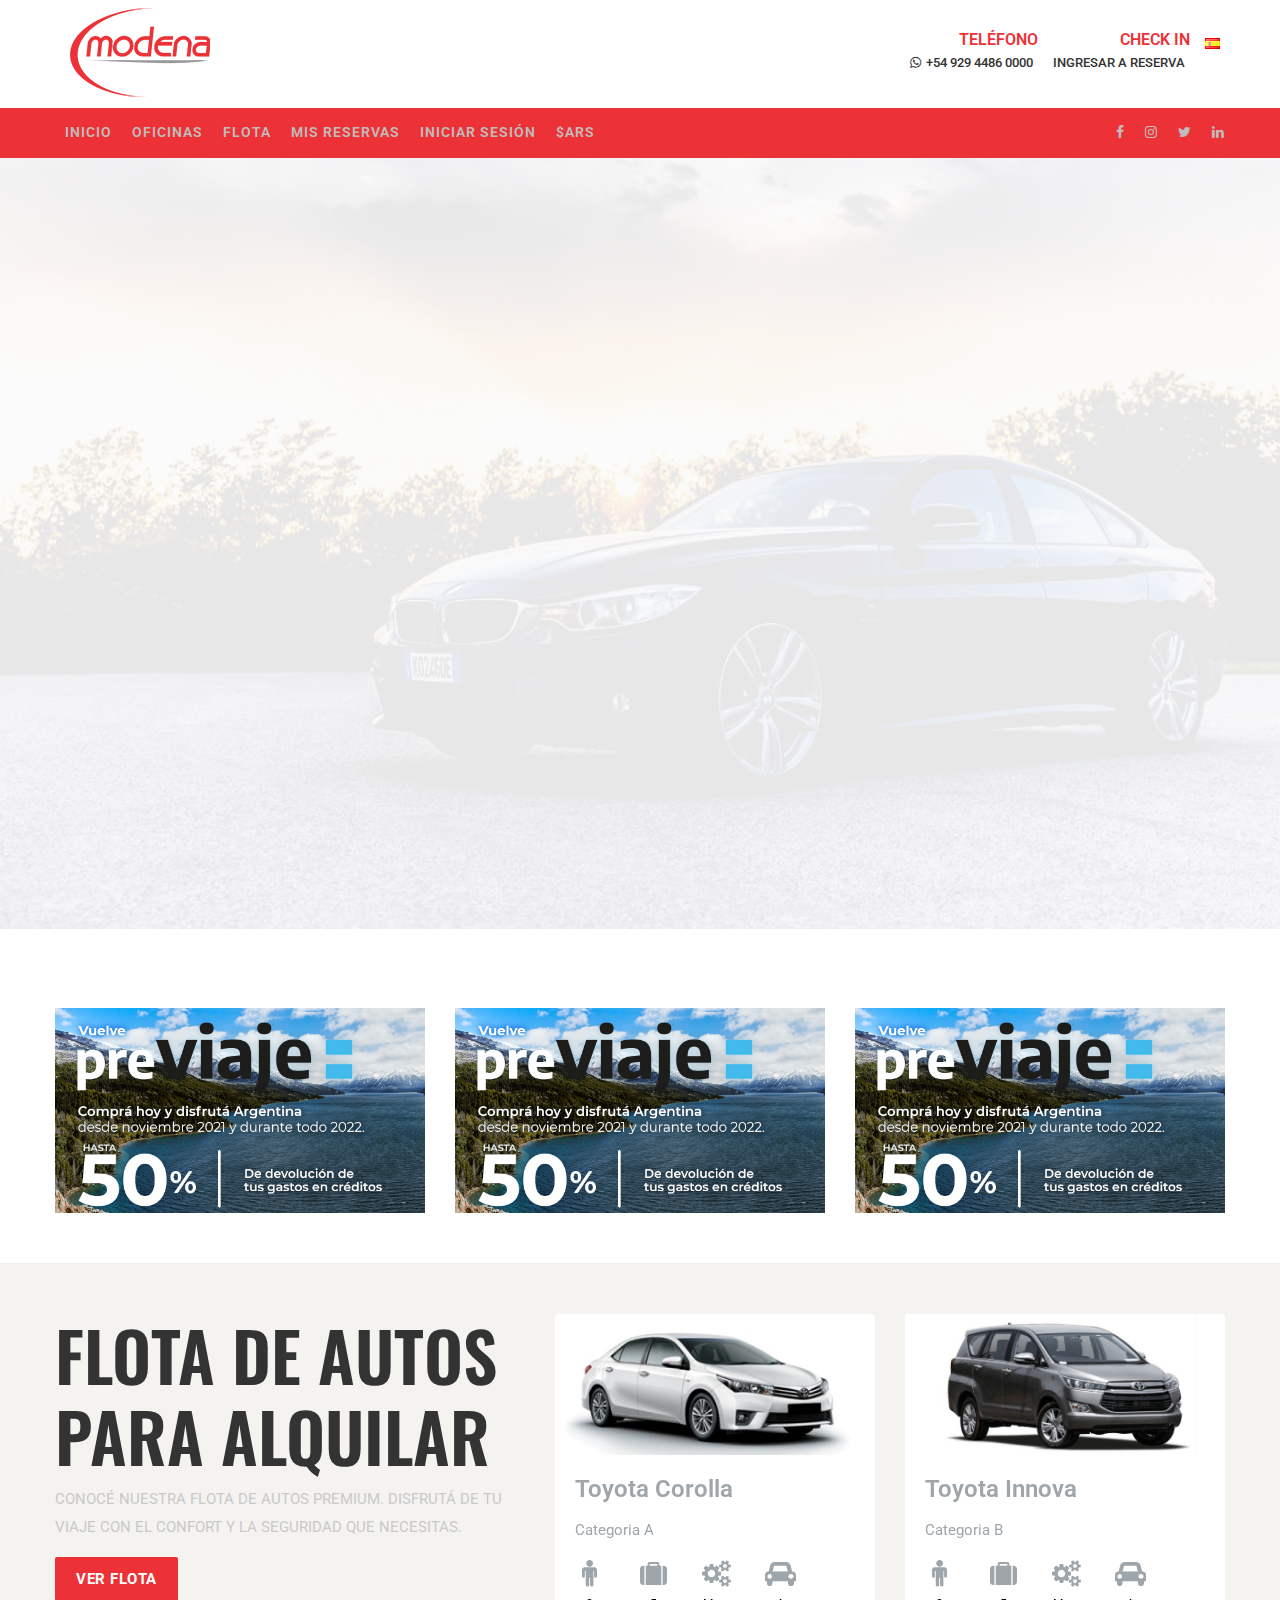
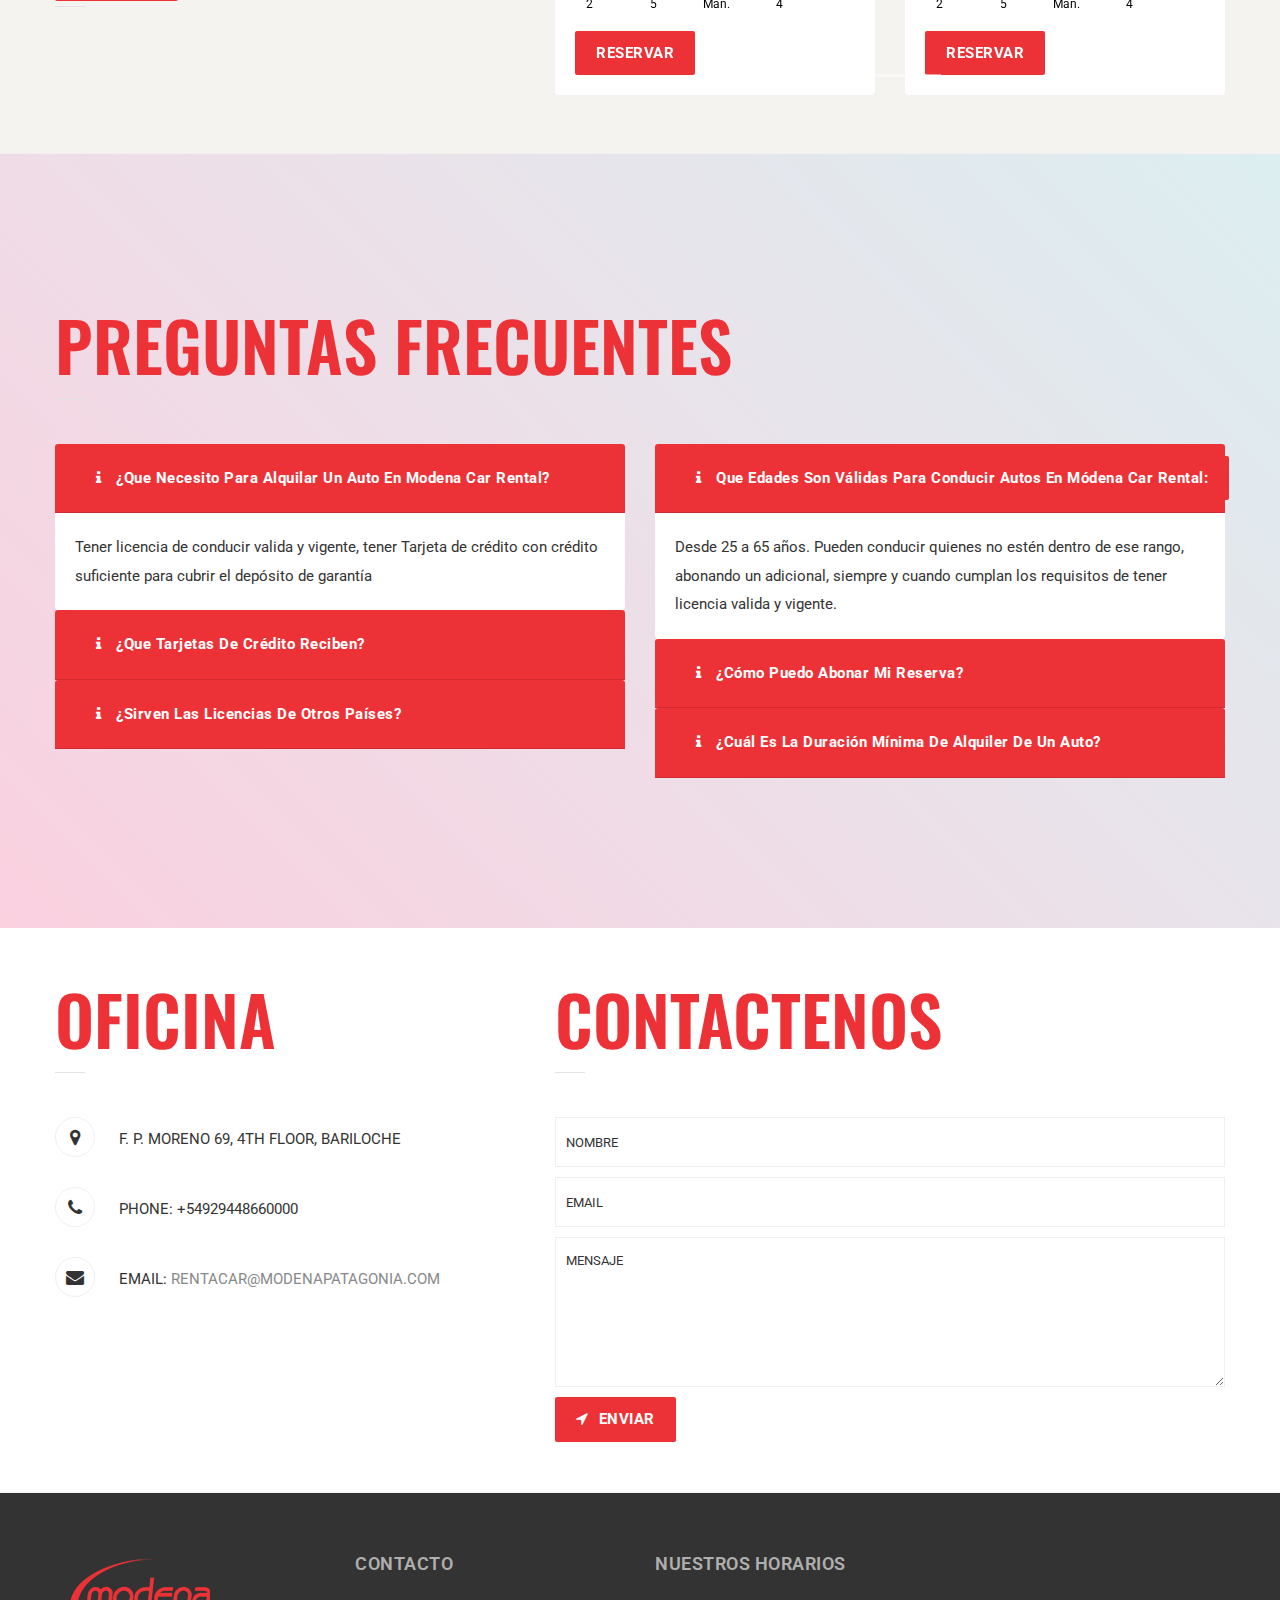
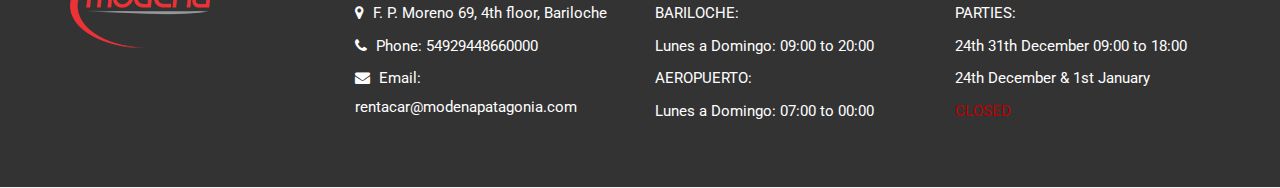
==== commit 036edbec: "T&C. Faqs" ====
--- a/index.html
+++ b/index.html
@@ -632,44 +632,39 @@
                           
                             <button class="btn btn-link d-block  text-capitalize text-up-small font-weight-700 " type="button" data-toggle="collapse" data-target="#1" aria-expanded="true" aria-controls="collapseOne">
                              
-                              <i class="fa fa-info margin-right-10px" ></i> <span class="trn">¿Es indispensable la tarjeta de credito para garantia? </span>
+                              <i class="fa fa-info margin-right-10px" ></i> <span class="trn">¿Que necesito para alquilar un auto en Modena Car Rental?</span>
                             
                             </button>
                          
                         </div>
                     
                         <div id="1" class="collapse show" aria-labelledby="headingOne" data-parent="#accordionExample">
-                          <div class="card-body">
-                            Anim pariatur cliche reprehenderit, enim eiusmod high life accusamus terry richardson ad squid. 3 wolf moon officia aute, non cupidatat skateboard dolor brunch. Food truck quinoa nesciunt laborum eiusmod. 
-                          </div>
+                          <div class="card-body trn">Tener licencia de conducir valida y vigente, tener Tarjeta de crédito con crédito suficiente para cubrir el depósito de garantía
+                            </div>
                         </div>
                       </div>
                       <div class="card">
                         <div class="card-header" id="headingTwo">
                           <h2 class="mb-0">
                             <button class="btn btn-link collapsed d-block  text-capitalize text-up-small font-weight-700 " type="button" data-toggle="collapse" data-target="#2" aria-expanded="false" aria-controls="collapseTwo">
-                              <i class="fa fa-info margin-right-10px" ></i> <span class="trn">¿La tarjeta de credito debe ser del tutular de la reserva?</span>
+                              <i class="fa fa-info margin-right-10px" ></i> <span class="trn">¿Que tarjetas de crédito reciben?</span>
                             </button>
                           </h2>
                         </div>
                         <div id="2" class="collapse" aria-labelledby="headingTwo" data-parent="#accordionExample">
-                          <div class="card-body">
-                            Anim pariatur cliche reprehenderit, enim eiusmod high life accusamus terry richardson ad squid. 3 wolf moon officia aute, non cupidatat skateboard dolor brunch. Food truck quinoa nesciunt laborum eiusmod.
-                          </div>
+                          <div class="card-body">VISA – MASTERCARD – AMERICAN EXPRESS</div>
                         </div>
                       </div>
                       <div class="card">
                         <div class="card-header" id="headingThree">
                           <h2 class="mb-0">
                             <button class="btn btn-link collapsed d-block  text-capitalize text-up-small font-weight-700 " type="button" data-toggle="collapse" data-target="#3" aria-expanded="false" aria-controls="collapseThree">
-                              <i class="fa fa-info margin-right-10px" ></i> <span class="trn">¿Que tipo de tarjetas de credito se reciben?</span>
+                              <i class="fa fa-info margin-right-10px" ></i> <span class="trn">¿Sirven las licencias de otros países?</span>
                             </button>
                           </h2>
                         </div>
                         <div id="3" class="collapse" aria-labelledby="headingThree" data-parent="#accordionExample">
-                          <div class="card-body">
-                            Anim pariatur cliche reprehenderit, enim eiusmod high life accusamus terry richardson ad squid. 3 wolf moon officia aute, non cupidatat skateboard dolor brunch. Food truck quinoa nesciunt laborum eiusmod.
-                          </div>
+                          <div class="card-body trn">Si sirve, siempre y cuando la información este en Español o ingles</div>
                         </div>
                       </div>
                     </div>
@@ -681,43 +676,38 @@
                 <div class="card-header" id="headingOne">
                   <h2 class="mb-0">
                     <button class="btn btn-link d-block text-capitalize text-up-small font-weight-700 " type="button" data-toggle="collapse" data-target="#4" aria-expanded="true" aria-controls="collapseOne">
-                      <i class="fa fa-info margin-right-10px" ></i> <span class="trn">¿Es indispensable la tarjeta de credito para garantia? </span>
+                      <i class="fa fa-info margin-right-10px" ></i> <span class="trn">Que edades son válidas para conducir autos en Módena Car Rental:</span>
                     </button>
                   </h2>
                 </div>
             
                 <div id="4" class="collapse show" aria-labelledby="headingOne" data-parent="#accordionExample2">
-                  <div class="card-body">
-                    Anim pariatur cliche reprehenderit, enim eiusmod high life accusamus terry richardson ad squid. 3 wolf moon officia aute, non cupidatat skateboard dolor brunch. Food truck quinoa nesciunt laborum eiusmod.
-                  </div>
+                  <div class="card-body trn ">Desde 25 a 65 años. Pueden conducir quienes no estén dentro de ese rango, abonando un adicional, siempre y cuando cumplan los requisitos de tener licencia valida y vigente.
+                    </div>
                 </div>
               </div>
               <div class="card">
                 <div class="card-header" id="headingTwo">
                   <h2 class="mb-0">
                     <button class="btn btn-link collapsed d-block  text-capitalize text-up-small font-weight-700 " type="button" data-toggle="collapse" data-target="#5" aria-expanded="false" aria-controls="collapseTwo">
-                      <i class="fa fa-info margin-right-10px" ></i> <span class="trn">¿La tarjeta de credito debe ser del tutular de la reserva?</span>
+                      <i class="fa fa-info margin-right-10px" ></i> <span class="trn">¿Cómo puedo abonar mi reserva?</span>
                     </button>
                   </h2>
                 </div>
                 <div id="5" class="collapse" aria-labelledby="headingTwo" data-parent="#accordionExample2">
-                  <div class="card-body">
-                    Anim pariatur cliche reprehenderit, enim eiusmod high life accusamus terry richardson ad squid. 3 wolf moon officia aute, non cupidatat skateboard dolor brunch. Food truck quinoa nesciunt laborum eiusmod. 
-                  </div>
+                  <div class="card-body trn">Podés abonar en efectivo, tarjeta de crédito o débito (American Express, Diners, Mastercard y Visa, Visa Electron y Maestro) por sistemas de pago MercadoPago, PayPal o Modo.</div>
                 </div>
               </div>
               <div class="card">
                 <div class="card-header" id="headingThree">
                   <h2 class="mb-0">
                     <button class="btn btn-link collapsed d-block  text-capitalize text-up-small font-weight-700 " type="button" data-toggle="collapse" data-target="#6" aria-expanded="false" aria-controls="collapseThree">
-                      <i class="fa fa-info margin-right-10px" ></i> <span class="trn">¿Que tipo de tarjetas de credito se reciben?</span>
+                      <i class="fa fa-info margin-right-10px" ></i> <span class="trn">¿Cuál es la duración mínima de alquiler de un auto?</span>
                     </button>
                   </h2>
                 </div>
                 <div id="6" class="collapse" aria-labelledby="headingThree" data-parent="#accordionExample2">
-                  <div class="card-body">
-                    Anim pariatur cliche reprehenderit, enim eiusmod high life accusamus terry richardson ad squid. 3 wolf moon officia aute, non cupidatat skateboard dolor brunch. Food truck quinoa nesciunt laborum eiusmod. 
-                  </div>
+                  <div class="card-body trn">La duración mínima del servicio es 3 días.</div>
                 </div>
               </div>
             </div>
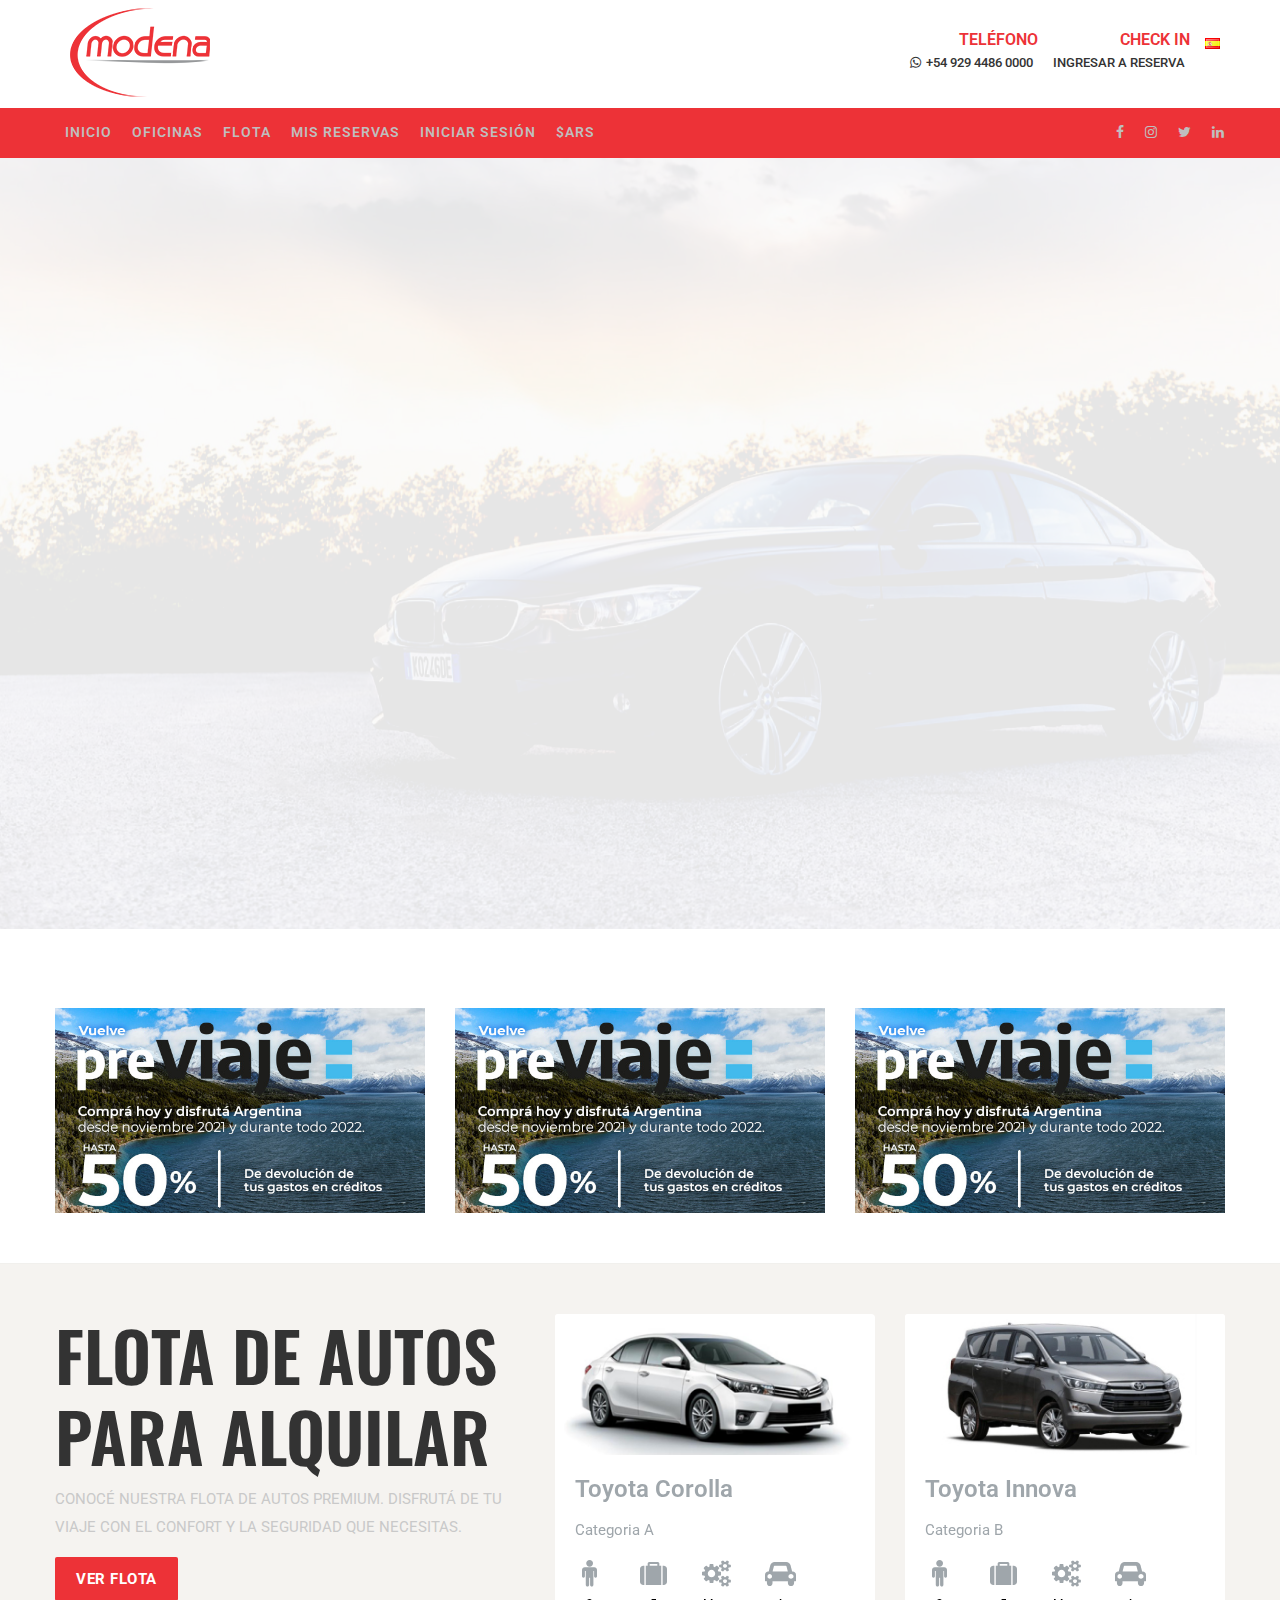
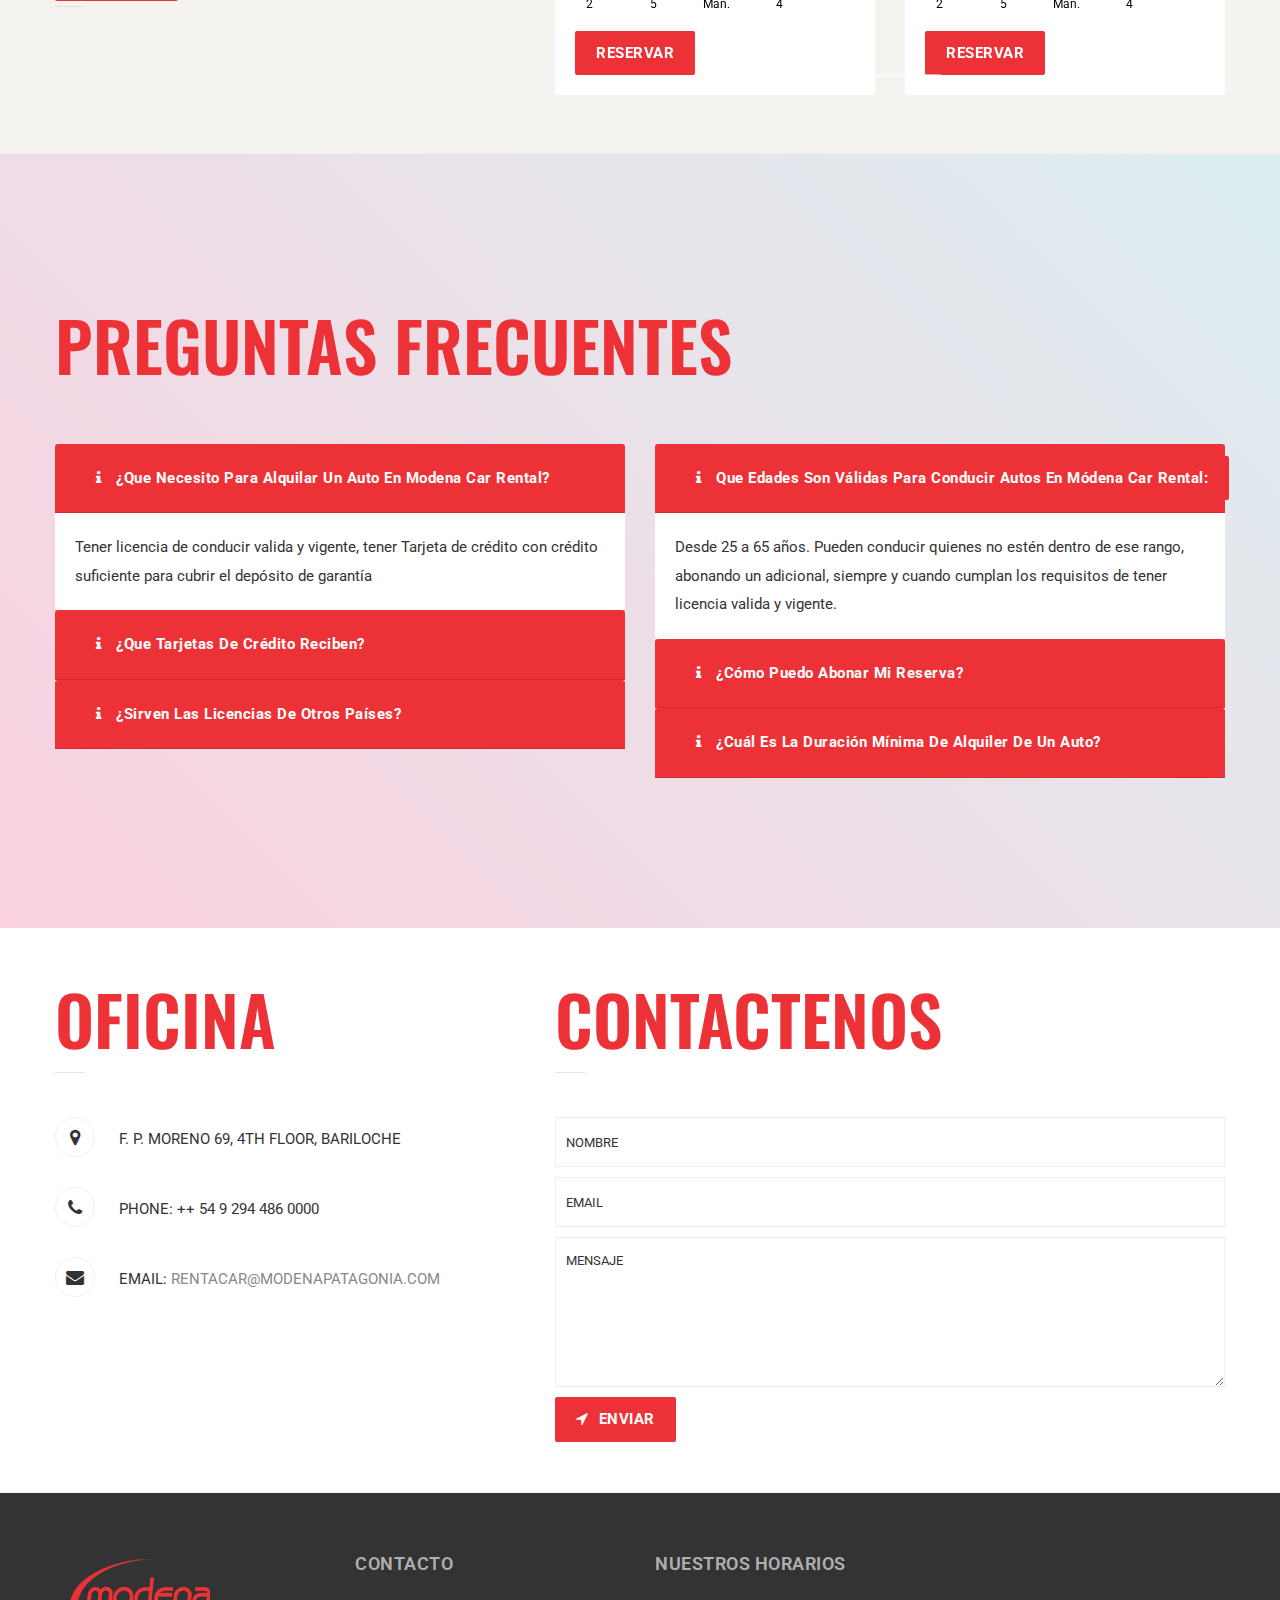
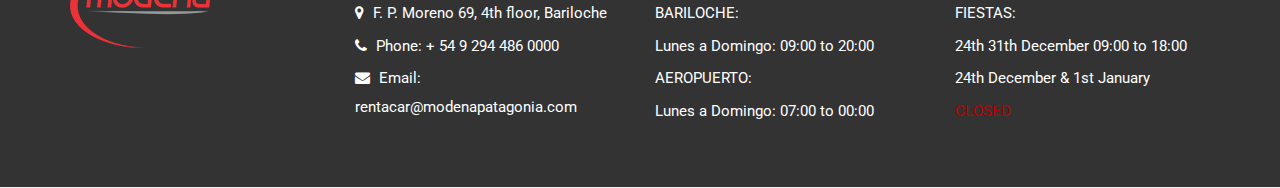
==== commit 400f29a1: "telefono WA y palabra ingles" ====
--- a/index.html
+++ b/index.html
@@ -735,7 +735,7 @@
                   F. P. Moreno 69, 4th floor, Bariloche</li>
                 <li>
                   <i class="fa fa-phone" aria-hidden="true"></i>
-                  Phone: +54929448660000
+                  Phone: ++ 54 9 294 486 0000
                 </li>
                 
                 
@@ -796,7 +796,7 @@
                       <li>
                         <i class="fa fa-phone" aria-hidden="true"></i>
                         Phone: 
-                        54929448660000
+                        + 54 9 294 486 0000
                         
                       </li>
                      
@@ -831,7 +831,7 @@
                   <h3>&nbsp;</h3>
                   <div class="inner">
                     <ul class="useful-links">
-                      <li>PARTIES:</li>
+                      <li>FIESTAS:</li>
                         <li>24th 31th December 09:00 to 18:00</li>
                         <li>24th December & 1st January</li>
                         <li class="text-red">CLOSED</li>
@@ -1100,12 +1100,14 @@
 </script>
 	
 <script async src='https://d2mpatx37cqexb.cloudfront.net/delightchat-whatsapp-widget/embeds/embed.min.js'></script>
-<script>
-  var wa_btnSetting = {"btnColor":"#16BE45","ctaText":"","cornerRadius":40,"marginBottom":20,"marginLeft":20,"marginRight":20,"btnPosition":"right","whatsAppNumber":"5492944860000","welcomeMessage":"Hello","zIndex":999999,"btnColorScheme":"light"};
-  window.onload = () => {
-    _waEmbed(wa_btnSetting);
-  };
-</script>
+        <script>
+          var wa_btnSetting = {"btnColor":"#16BE45","ctaText":"","cornerRadius":40,"marginBottom":20,"marginLeft":20,"marginRight":20,"btnPosition":"right","whatsAppNumber":"5492944860000","welcomeMessage":"Hello","zIndex":999999,"btnColorScheme":"light"};
+          window.onload = () => {
+            _waEmbed(wa_btnSetting);
+          };
+        </script>
+      
+      
 
   </body>
 </html>
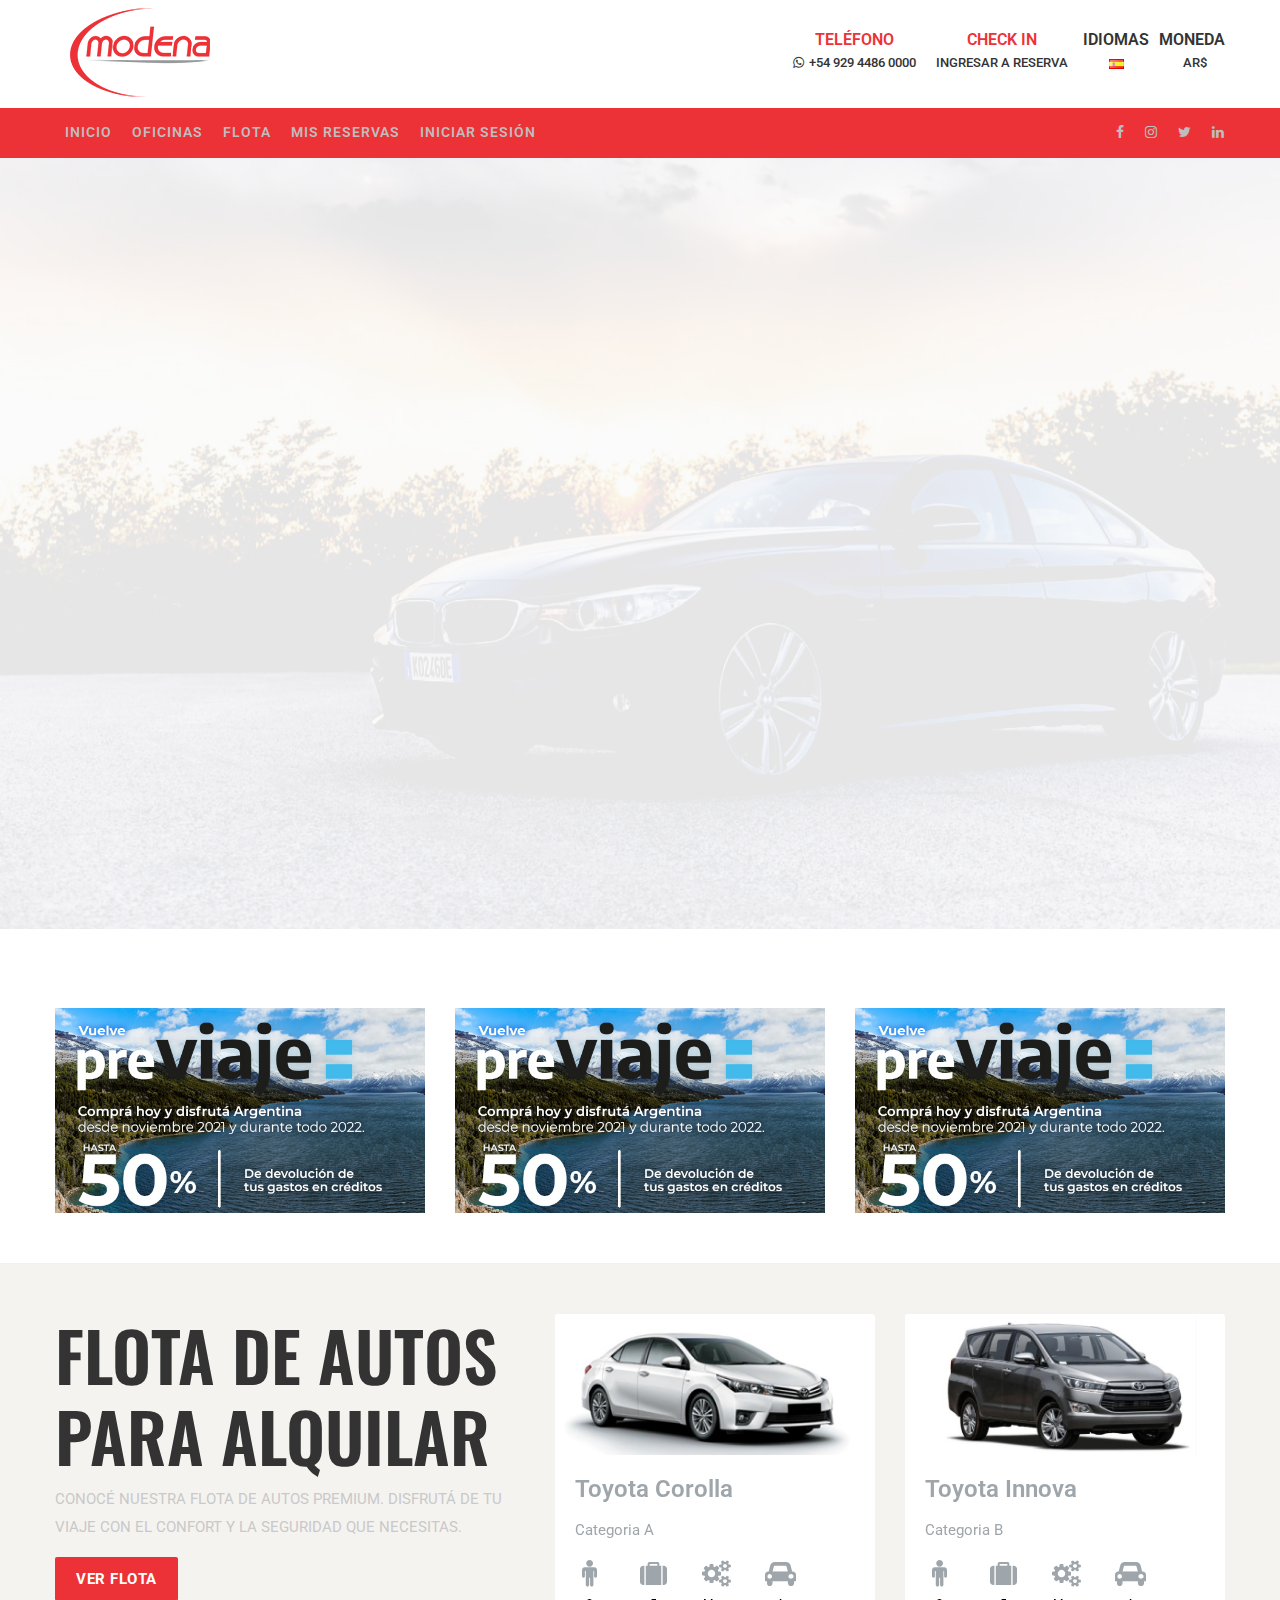
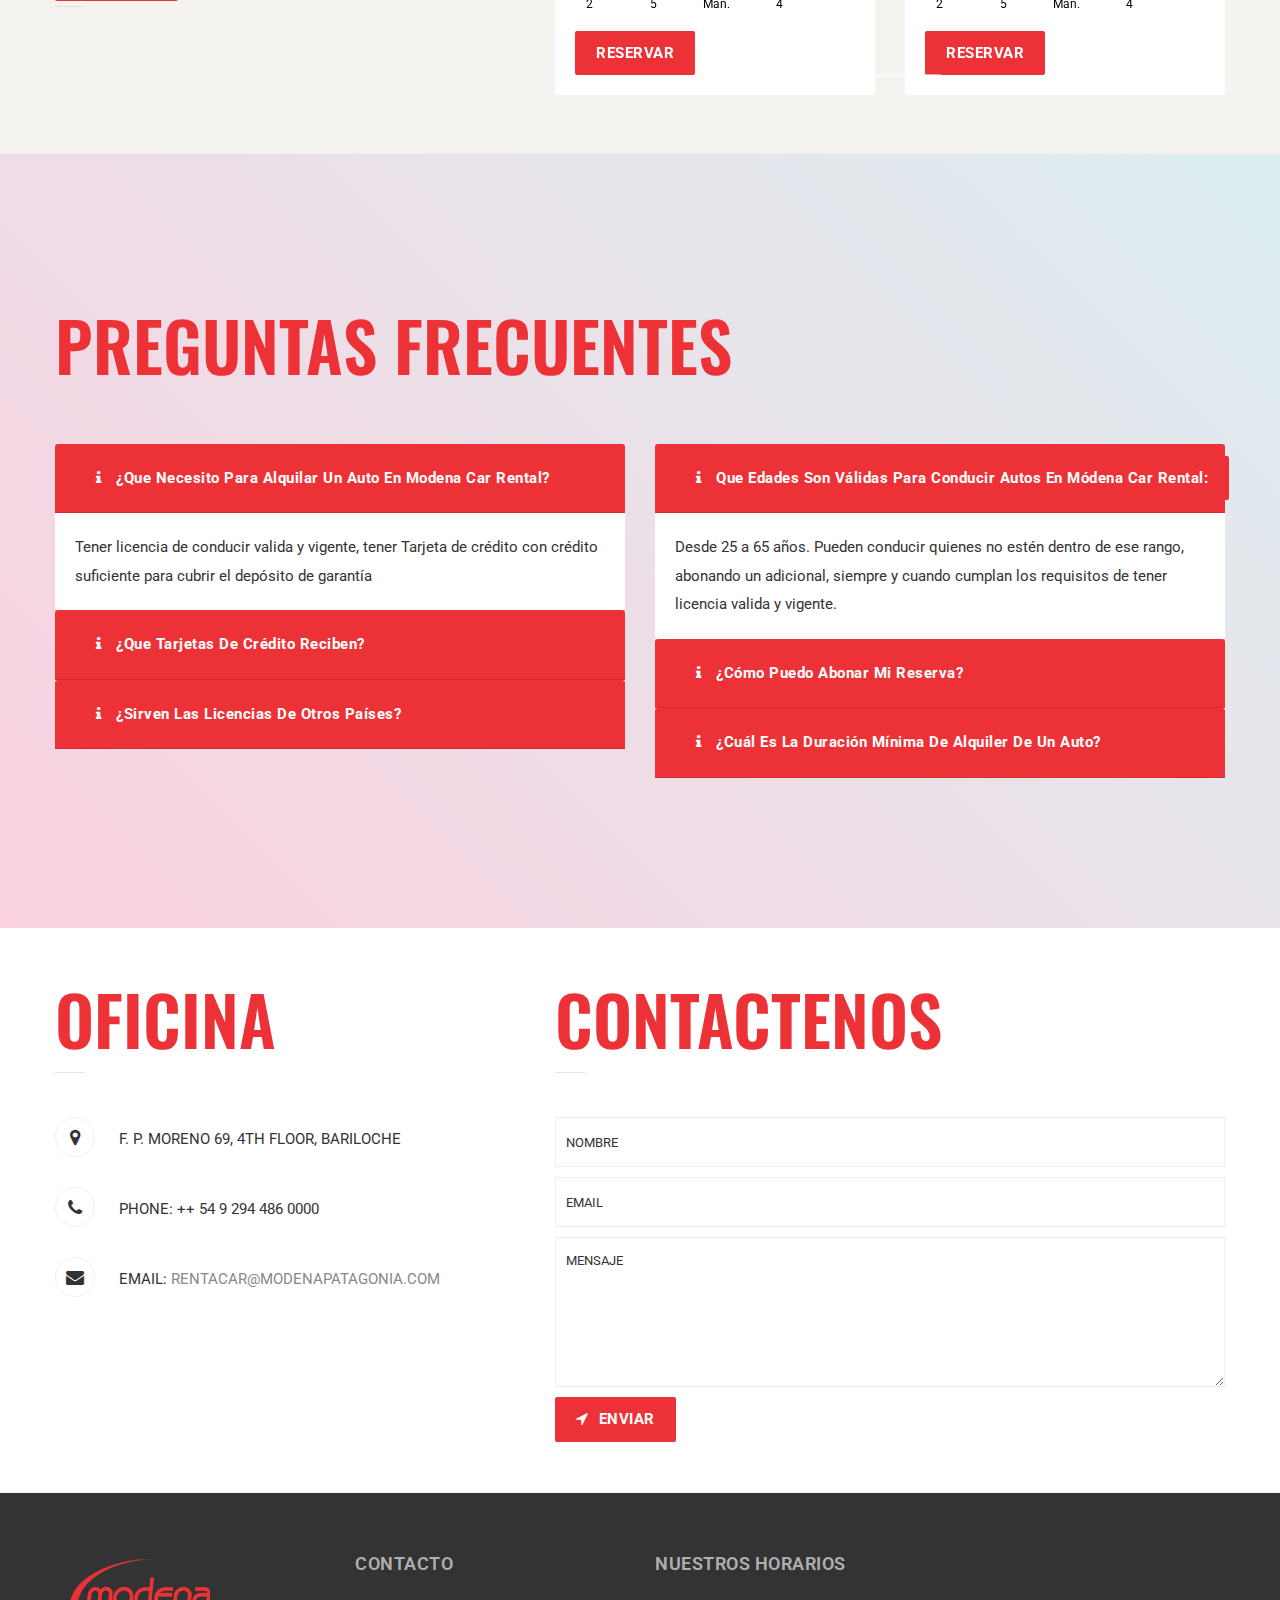
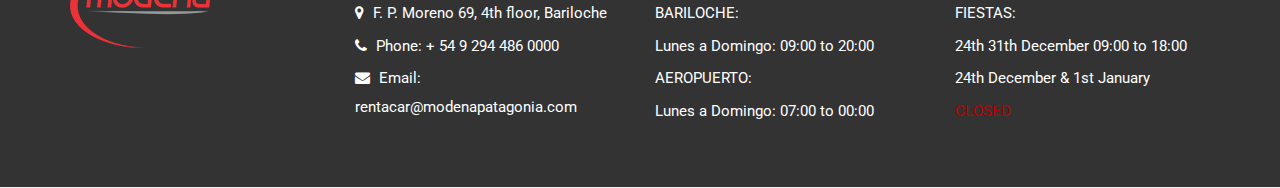
==== commit f083aa7b: "Update index.html" ====
--- a/index.html
+++ b/index.html
@@ -219,22 +219,26 @@
           </div>
           <div class="top-right-menu">
             <ul class="top-menu">
-              <li class="d-none d-md-inline">
-			  <h6 style="text-align:right; margin-bottom:0px;">TELÉFONO</h6>
+              <li class="d-none d-md-inline  text-center">
+			  <h6 style=" margin-bottom:0px;">TELÉFONO</h6>
                 <a href="tel:5492944860000">
 				
                   <i class="fa fa-whatsapp"></i>+54 929 4486 0000
                 </a>
               </li>
-              <li class="d-none d-md-inline">
-			  <h6 style="text-align:right; margin-bottom:0px;">CHECK IN</h6>
+              <li class="d-none d-md-inline  text-center">
+			  <h6 style=" margin-bottom:0px;">CHECK IN</h6>
                 <a href="#">Ingresar a Reserva</a>
               </li>
-              <li class="language-menu">
-                <a href="#" class="active-language" id="idiomaSelector"><img src="images/icons/flags/es.png" class="bg-esp" alt="Image"></a>
-                <ul class="languages">
-				
-				 <li class="language"><a   class="lang_selector" id="idiomaES" data-value="es"
+              <li class="language-menu text-center">
+                <!-- AGREGADO DE TITULO -->
+                <h6 style=" margin-bottom:0px; color: #333333;">IDIOMAS</h6>
+                  <!-- END AGREGADO DE TITULO -->
+                <a href="#" class="active-language m-auto" id="idiomaSelector"><img src="images/icons/flags/es.png" class="bg-esp m-auto" alt="Image"></a>
+                <ul class="languages text-left">
+                <li class=" language">
+          
+          <a   class="lang_selector" id="idiomaES" data-value="es"
                 onclick="setIdioma('ES', true);$('#idiomaSelector').html(getIdiomaCompleto())"><img class="bg-ing"
                     src="images/icons/flags/es.png" alt=""><span  class=" trn"> Español</span></a></li>
 
@@ -243,6 +247,27 @@
                  
                 </ul>
               </li>
+
+            <!--   AGREGADO IDIOMAS EN EL TOP BAR -->
+              <li class="language-menu  text-center">
+                <h6 style=" margin-bottom:0px; color: #333333;">MONEDA</h6>
+                <a href="#" class="active-language m-auto apiom_ul_monedas">AR$</a>
+                <ul class="languages  text-left">
+                <li class=" language" id="apiom_ulMonedaUsuario">
+            <li class="language convert menu-item" data-to-currency="ARS" id="ARS"><a>$ (ARS)</a></li>
+            <li class="language convert menu-item" data-to-currency="USD" id="USD"><a>US$ (USD)</a></li>
+            <li class="language convert menu-item" data-to-currency="EUR" value="EUR" id="EUR"><a>€ (EUR)</a></li>
+            <li class="language convert menu-item" data-to-currency="BRL" value="BRL" id="BRL"><a>R$ (BRL)</a></li>
+            <li class="language convert menu-item" data-to-currency="UYU" value="UYU" id="UYU"><a>$ (UYU)</a></li>
+            
+          </ul>
+          </li>
+
+            <!--  END  AGREGADO IDIOMAS EN EL TOP BAR -->
+               
+             
+              
+            
             </ul>
           </div>
         </div>
@@ -282,7 +307,7 @@
                 
               </li>
               
-                  <li class="menu-item dropdown">
+                 <!--  <li class="menu-item dropdown">
                     <a href="#" class="apiom_ul_monedas  " >$ARS</a>
 					<ul id="apiom_ulMonedaUsuario" class="submenu">
 								<li class="convert menu-item" data-to-currency="ARS" id="ARS"><a>$ (ARS)</a></li>
@@ -293,7 +318,7 @@
 								
 							</ul>
                    
-                  </li>
+                  </li> -->
                  
                  
              
